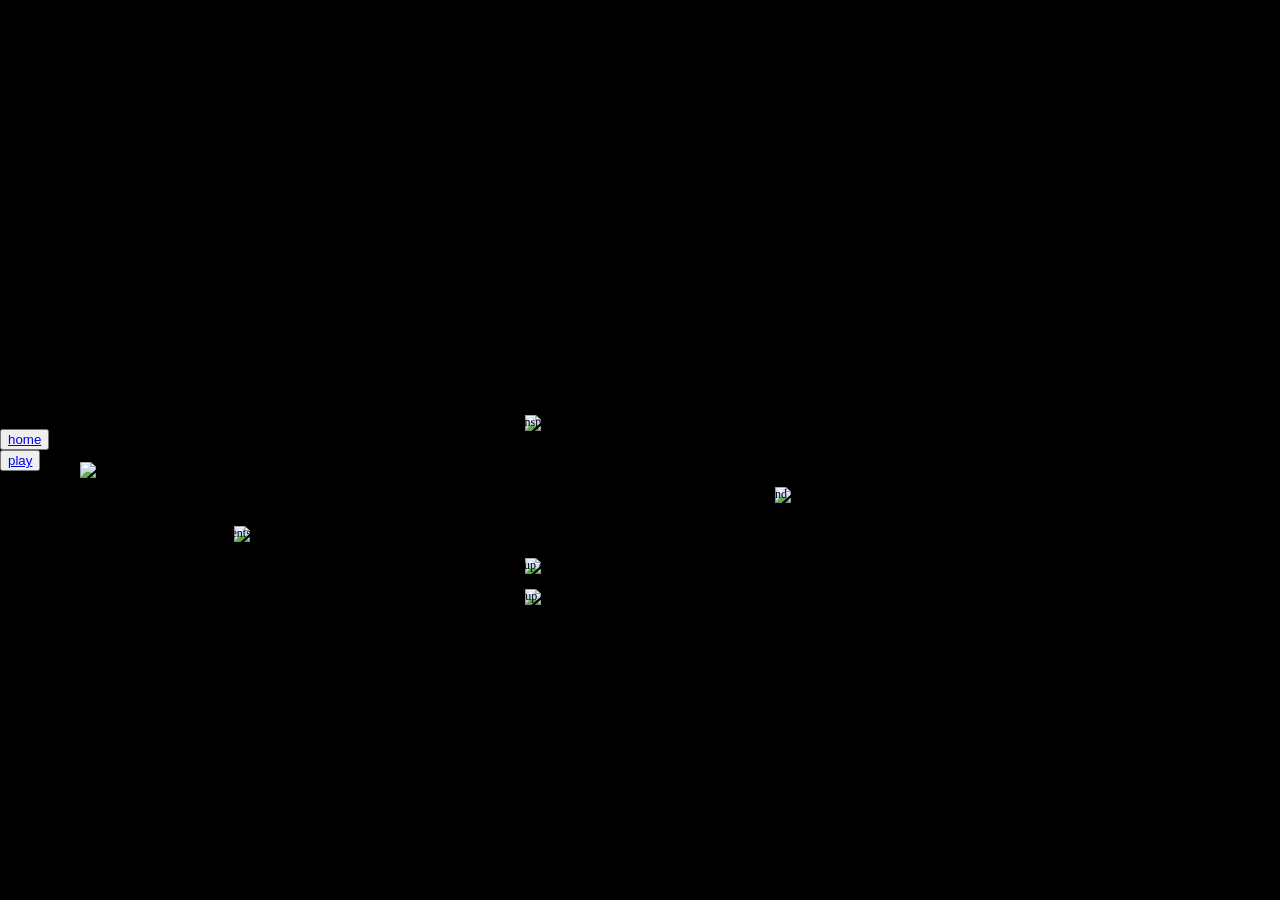
==== documentation.html @ 4ce0aea6 "Add files via upload" ====
<!DOCTYPE html>
<html lang="en">

<head>
  <meta charset="utf-8" />
  <meta name="viewport" content="width=device-width, initial-scale=1.0">

  <title>Sketch</title>

  <link rel="stylesheet" type="text/css" href="style.css">

  <script src="libraries/p5.min.js"></script>
  <script src="libraries/p5.sound.min.js"></script>

  <style>
    html,
    body {
      justify-content: flex-start;
    }

    div {
      margin-top: 10px;
      text-align: left;
    }

    h4 {
      margin-top: 10px;
      margin-left: 10px;
      justify-self: left;
      margin-bottom: 0px;
    }

    p {
      font-size: 14px;
      justify-self: left;
      margin-left: 10px;
    }

    .smallp {
      font-size: 12px;
      margin-bottom: 25px;
    }

    .title {
      margin-top: 25px;
      margin-bottom: -15px;
    }

    .highlight {
      display: inline-block;
      background: var(--lightgray);
      color: var(--darkgray);
      margin: 0;
      padding: 0;
    }

    .highlight:before,
    .highlight:after {
      content: ' 󠁪 ';
    }

    figure {
      text-align: center;
    }

    figcaption {
      font-size: 12px;
      margin-top: -20px;
    }
  </style>
</head>

<body>
  <span>
    <button type="button"><a href="index.html">home</a></button>
    <button type="button"><a href="game.html">play</a></button>
  </span>
  <img class="title" src="documentation/title.png">
  <div>
    <h4>头脑风暴: initial brainstorming</h4>
    <p>when we were coming up with game ideas, lis and i wanted <br>
      to do tetris, while marek wanted to do a rhythm
      game.</p>
    <p>we combined the two to create a <span class="highlight">tetris</span> game with <u>ddr</u> <br>
      inspired controls.</p>

    <figure>
      <img class="bleh" src="documentation/firstidea.jpg">
      <figcaption>initial measurements and game screen sketches</figcaption>
    </figure>
  </div>
  <div>
    <h4>界面: game ui</h4>
    <p>we chose a monochrome color palette, to match our <br>
      game's <u>physical interface</u> <i>(aluminum foil/black cardstock)</i>.</p>
    <figure>
      <img class="bleh" src="documentation/moodboard.png">
      <figcaption>aesthetic and inspiration images</figcaption>
    </figure>
    <p><i>kong</i> means null or nothingness, while <i>ji</i> describes<br>
      accumulation. together, it has a double meaning- where <br>
      you <u>accumulate</u> lines, then they disappear to <u>nothingness</u>.</p>
    <figure>
      <img class="bleh" src="documentation/initialgameui.png">
      <figcaption>first mockup of game ui</figcaption>
    </figure>
    <figure>
      <img class="bleh" src="documentation/gameui.png">
      <figcaption>final mockup of game ui</figcaption>
    </figure>
  </div>
    <div>
    <h4>软件: software</h4>
        <p>for loops are used to create the grid system<br>
        and </p>
    <figure>
      <img class="bleh" src="documentation/moodboard.png">
      <figcaption>aesthetic and inspiration images</figcaption>
    </figure>
  </div>
  <div>
    <h4>硬件: hardware</h4>
  </div>
  <div>
    <h4>参考: credits</h4>
    <p><span class="highlight">tennie:</span> lead programmer, lead interaction designer, <br>
      assistant fabrication/artist</p>
    <p class="smallp"><i>game programming, game ui, website hosting/ui, makeymakey<br>
        utilization</i></p>
    <p><span class="highlight">lis:</span> lead fabrication/artist, assistant interaction designer</p>
    <p class="smallp"><i>physical layout creation, game design</i></p>
    <p><span class="highlight">marek:</span> assistant programmer</p>
    <p class="smallp"><i>game programming</i></p>

    <p>aesthetic choices were heavily inspired by <i>cybersigilism</i>.<br>
      this style, which originated in berlin's underground techno <br>
      and queer club scenes during the late 2010s, is credited to <br>
      tattoo artist aingel blood.</p>
    <p>font <i>angelic war</i> on <u>dafont.com</u> is free for personal use.</p>
    <p>designed using <u>figma</u> and created using <u>p5.js</u>.</p>
    <p>vectors are from <u>adobe stock</u> and are for personal use only. </p>
  </div>


</body>

</html>
---- style.css ----
html, body {
  margin: 0;
  padding: 0;
  height: 100%;
  display: flex;
  justify-content: center;
  align-items: center;
  background: #000;
}

canvas {
  display: block;
}
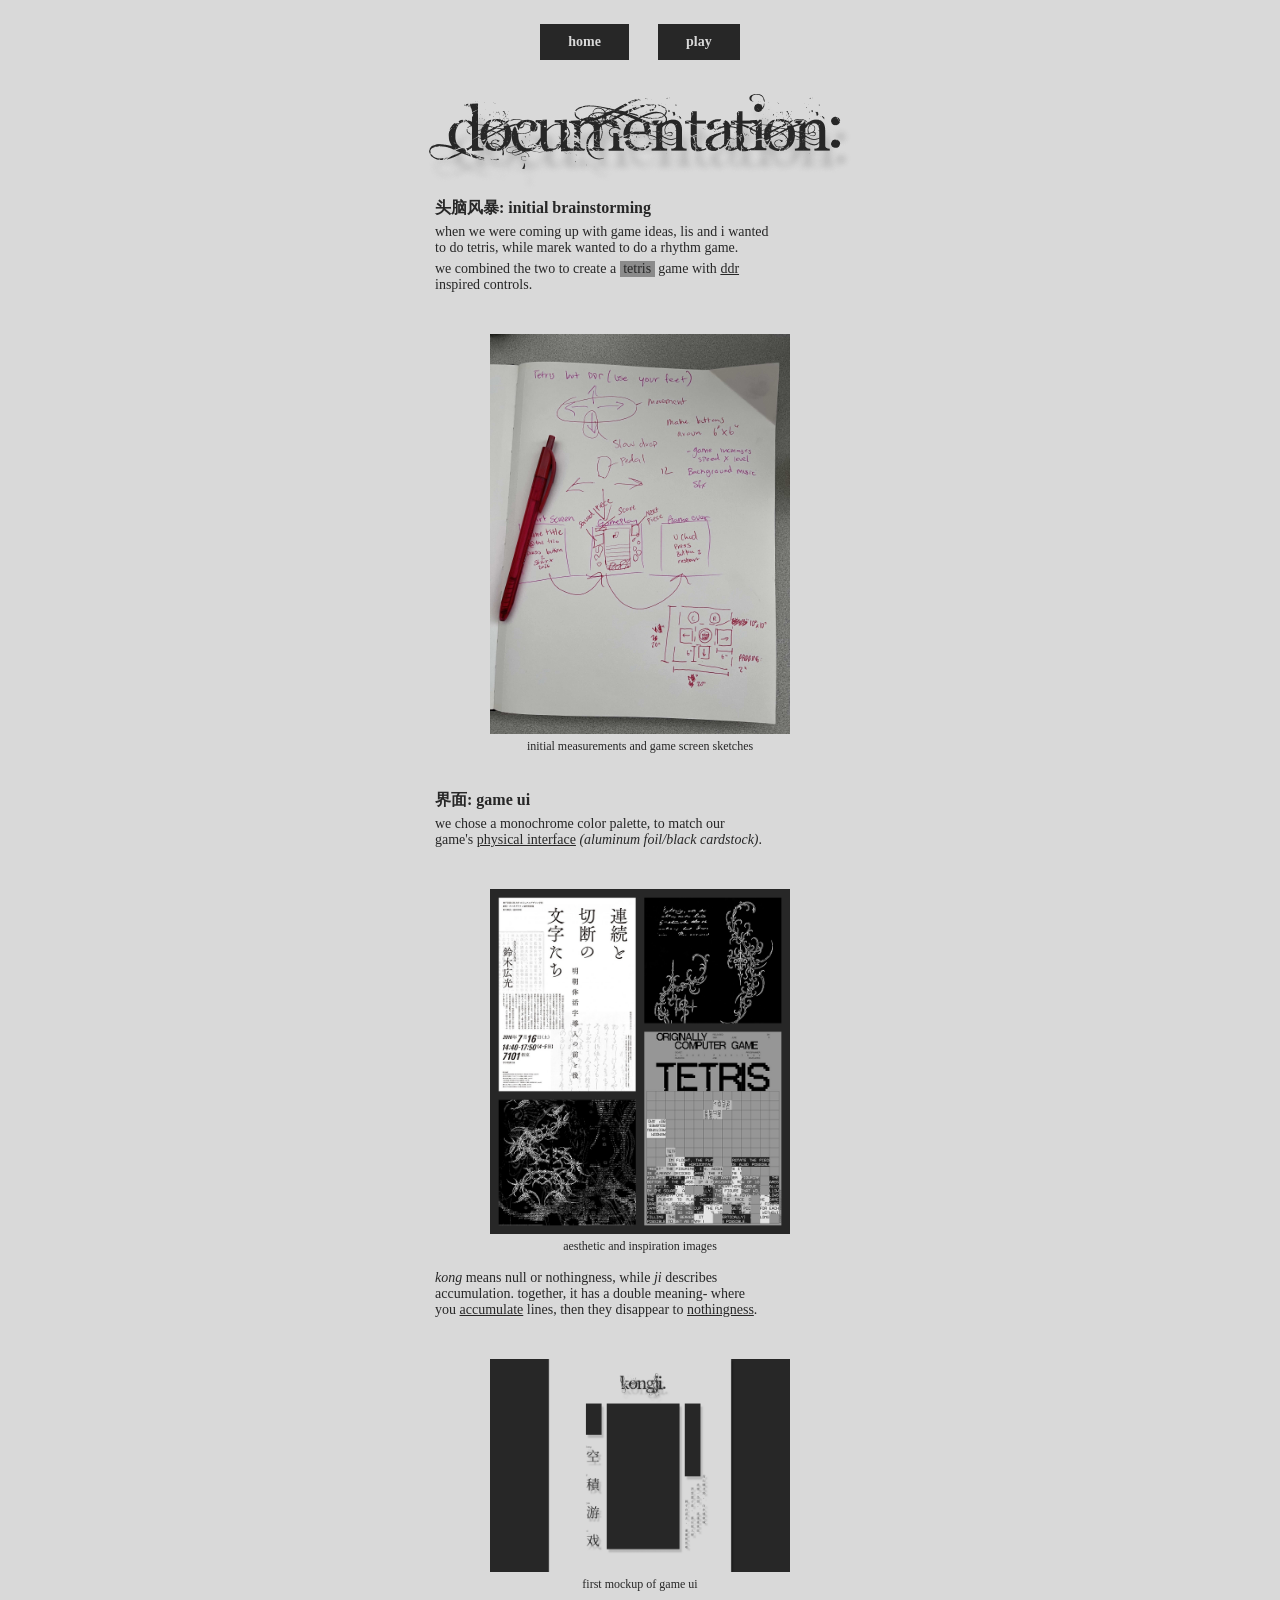
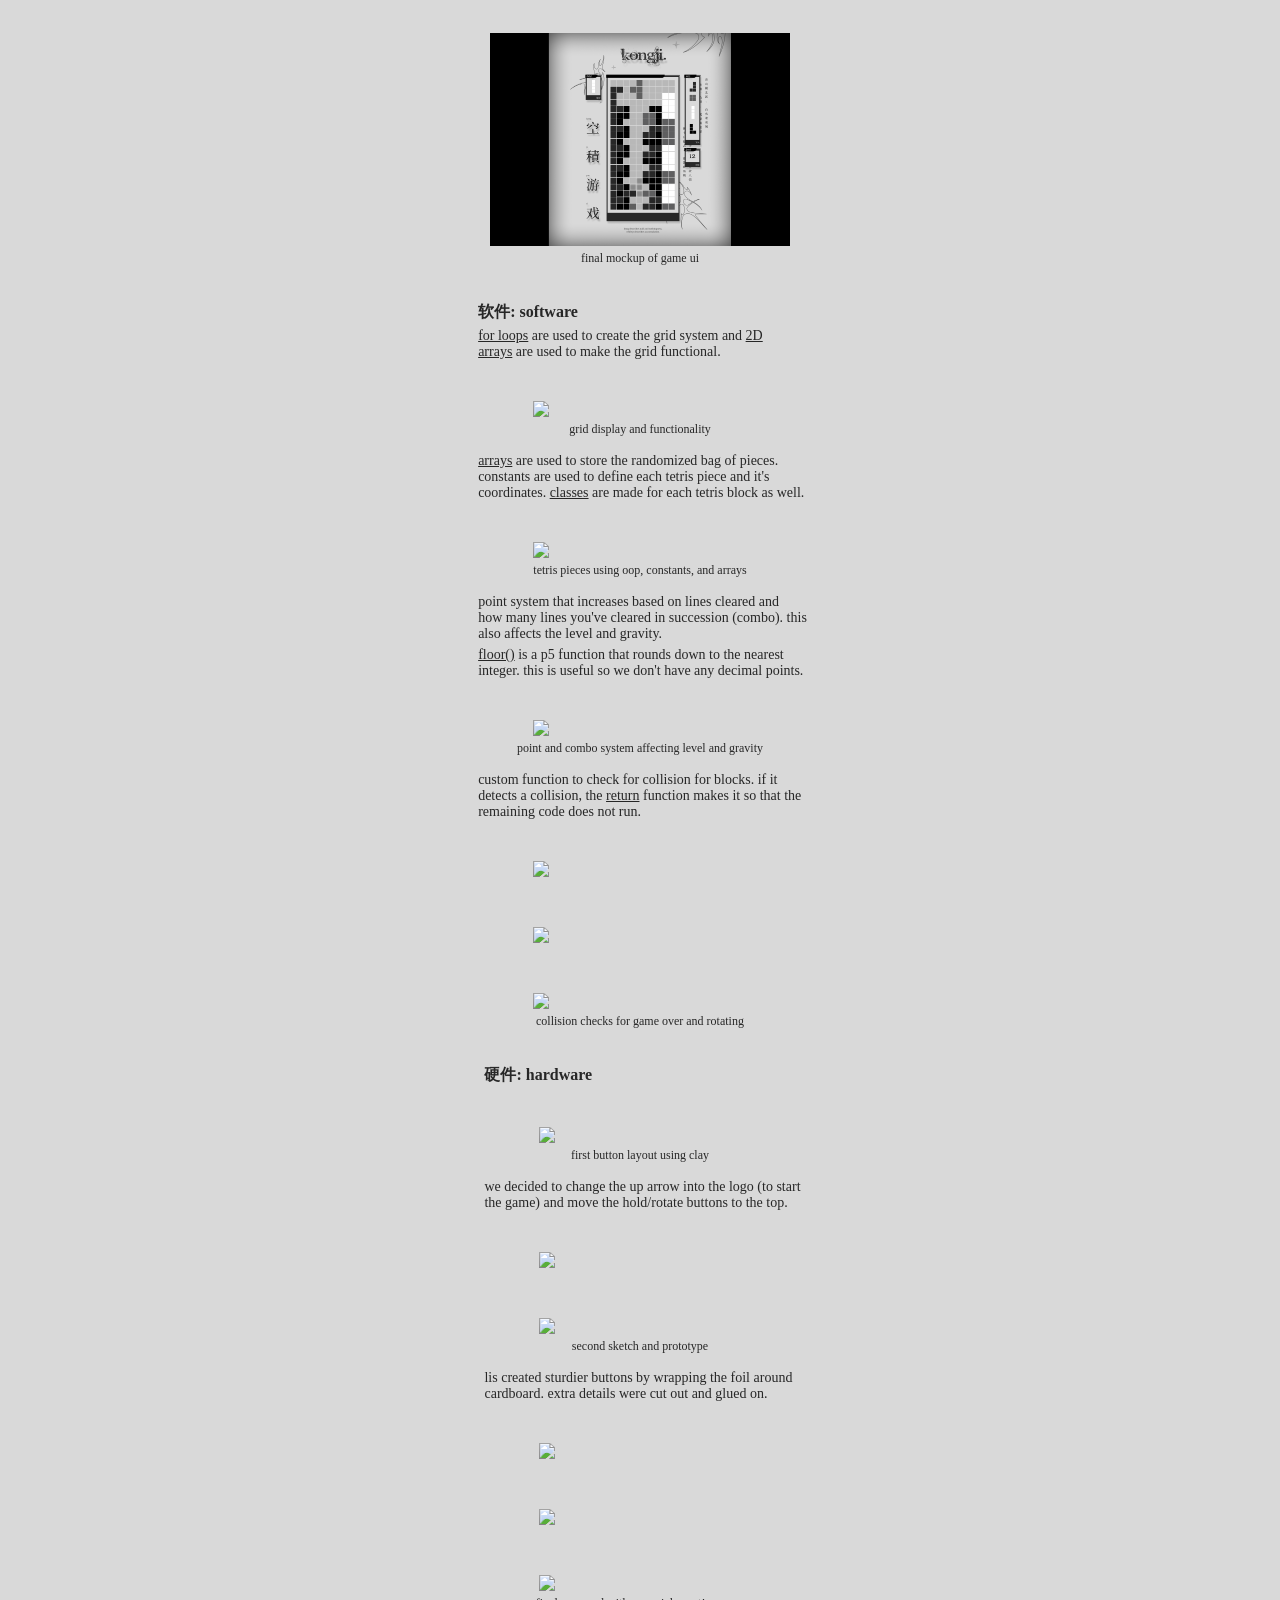
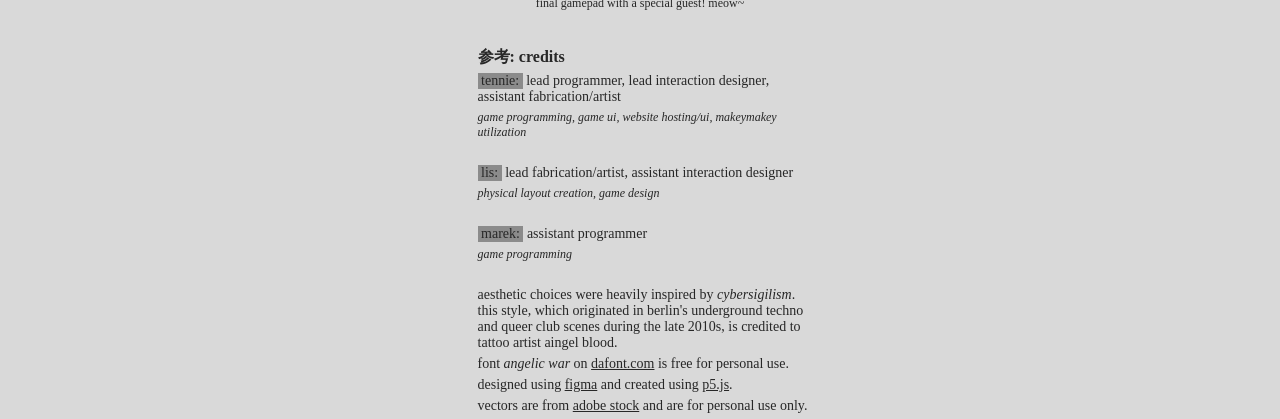
==== commit cd77290d: "Update documentation.html" ====
--- a/documentation.html
+++ b/documentation.html
@@ -5,7 +5,7 @@
   <meta charset="utf-8" />
   <meta name="viewport" content="width=device-width, initial-scale=1.0">
 
-  <title>Sketch</title>
+  <title>空積 : kongji</title>
 
   <link rel="stylesheet" type="text/css" href="style.css">
 
@@ -109,17 +109,61 @@
       <figcaption>final mockup of game ui</figcaption>
     </figure>
   </div>
-    <div>
+  <div>
     <h4>软件: software</h4>
-        <p>for loops are used to create the grid system<br>
-        and </p>
+    <p><u>for loops</u> are used to create the grid system and <u>2D<br>
+        arrays</u> are used to make the grid functional.</p>
     <figure>
-      <img class="bleh" src="documentation/moodboard.png">
-      <figcaption>aesthetic and inspiration images</figcaption>
+      <img class="bleh" src="documentation/software1.png">
+      <figcaption>grid display and functionality</figcaption>
+    </figure>
+    <p><u>arrays</u> are used to store the randomized bag of pieces.<br>
+      constants are used to define each tetris piece and it's<br>
+      coordinates. <u>classes</u> are made for each tetris block as well.</p>
+    <figure>
+      <img class="bleh" src="documentation/software2.png">
+      <figcaption>tetris pieces using oop, constants, and arrays</figcaption>
+    </figure>
+    <p>point system that increases based on lines cleared and<br>
+      how many lines you've cleared in succession (combo). this<br>
+      also affects the level and gravity.</p>
+    <p><u>floor()</u> is a p5 function that rounds down to the nearest<br>
+      integer. this is useful so we don't have any decimal points.</p>
+    <figure>
+      <img class="bleh" src="documentation/software3.png">
+      <figcaption>point and combo system affecting level and gravity</figcaption>
+    </figure>
+    <p>custom function to check for collision for blocks. if it <br>
+      detects a collision, the <u>return</u> function makes it so that the<br>
+      remaining code does not run.</p>
+    <figure>
+      <img class="bleh" src="documentation/software6.png">
+      <img class="bleh" src="documentation/software4.png">
+      <img class="bleh" src="documentation/software5.png">
+      <figcaption>collision checks for game over and rotating</figcaption>
     </figure>
   </div>
   <div>
     <h4>硬件: hardware</h4>
+    <figure>
+      <img class="bleh" src="documentation/hardware1.jpg">
+      <figcaption>first button layout using clay</figcaption>
+    </figure>
+    <p>we decided to change the up arrow into the logo (to start <br>
+      the game) and move the hold/rotate buttons to the top.</p>
+    <figure>
+      <img class="bleh" src="documentation/hardware2.jpg">
+      <img class="bleh" src="documentation/hardware3.jpg">
+      <figcaption>second sketch and prototype</figcaption>
+    </figure>
+    <p>lis created sturdier buttons by wrapping the foil around<br>
+       cardboard. extra details were cut out and glued on.</p>
+    <figure>
+      <img class="bleh" src="documentation/hardware4.jpg">
+      <img class="bleh" src="documentation/hardware5.jpg">
+      <img class="bleh" src="documentation/hardware6.jpg">
+      <figcaption>final gamepad with a special guest! meow~</figcaption>
+    </figure>
   </div>
   <div>
     <h4>参考: credits</h4>
@@ -140,8 +184,6 @@
     <p>designed using <u>figma</u> and created using <u>p5.js</u>.</p>
     <p>vectors are from <u>adobe stock</u> and are for personal use only. </p>
   </div>
-
-
 </body>
 
-</html>+</html>
--- a/style.css
+++ b/style.css
@@ -1,13 +1,95 @@
-html, body {
+@font-face {
+  font-family: 'Noto Serif SC';
+  src: url('assets/textfont.ttf') format('ttf'),
+}
+
+:root {
+  --purewhite: #fff;
+  --white: #D9D9D9;
+  --lightgray: #8B8B8B;
+  --mediumgray: #606060;
+  --darkgray: #272727;
+  --black: #000;
+}
+
+::selection {
+  color: var(--darkgray);
+  background: var(--lightgray);
+}
+
+html,
+body {
   margin: 0;
   padding: 0;
   height: 100%;
   display: flex;
+  flex-direction: column;
   justify-content: center;
   align-items: center;
-  background: #000;
+  font-family: 'Noto Serif SC';
+  background: var(--white);
+  color: var(--darkgray);
+}
+
+div {
+  align-items: center;
+  text-align: center;
+}
+
+span {
+  display: flex;
+  flex-direction: row;
+  gap: 25px;
+  padding-top: 15px;
+  margin: 5px;
+}
+
+p {
+  padding: 0;
+  margin: 5px;
+}
+
+button {
+  font-family: 'Noto Serif SC';
+  font-weight: 600;
+  border: none;
+  color: var(--purewhite);
+  background-color: var(--darkgray);
+  border-radius: 0px;
+  padding: 10px 28px;
+  text-align: center;
+  text-decoration: none;
+  display: inline-block;
+  font-size: 14px;
+  margin: 4px 2px;
+  transition-duration: 0.4s;
+  cursor: pointer;
+}
+
+a {
+  text-decoration: none;
+  color: var(--white);
+}
+
+button:hover {
+  background-color: var(--black);
 }
 
 canvas {
   display: block;
 }
+
+h4 {
+  font-weight: 600;
+}
+
+
+img {
+  display: flex;
+  justify-self: center;
+}
+
+.bleh {
+  max-width: 300px;
+  padding: 25px;
+}
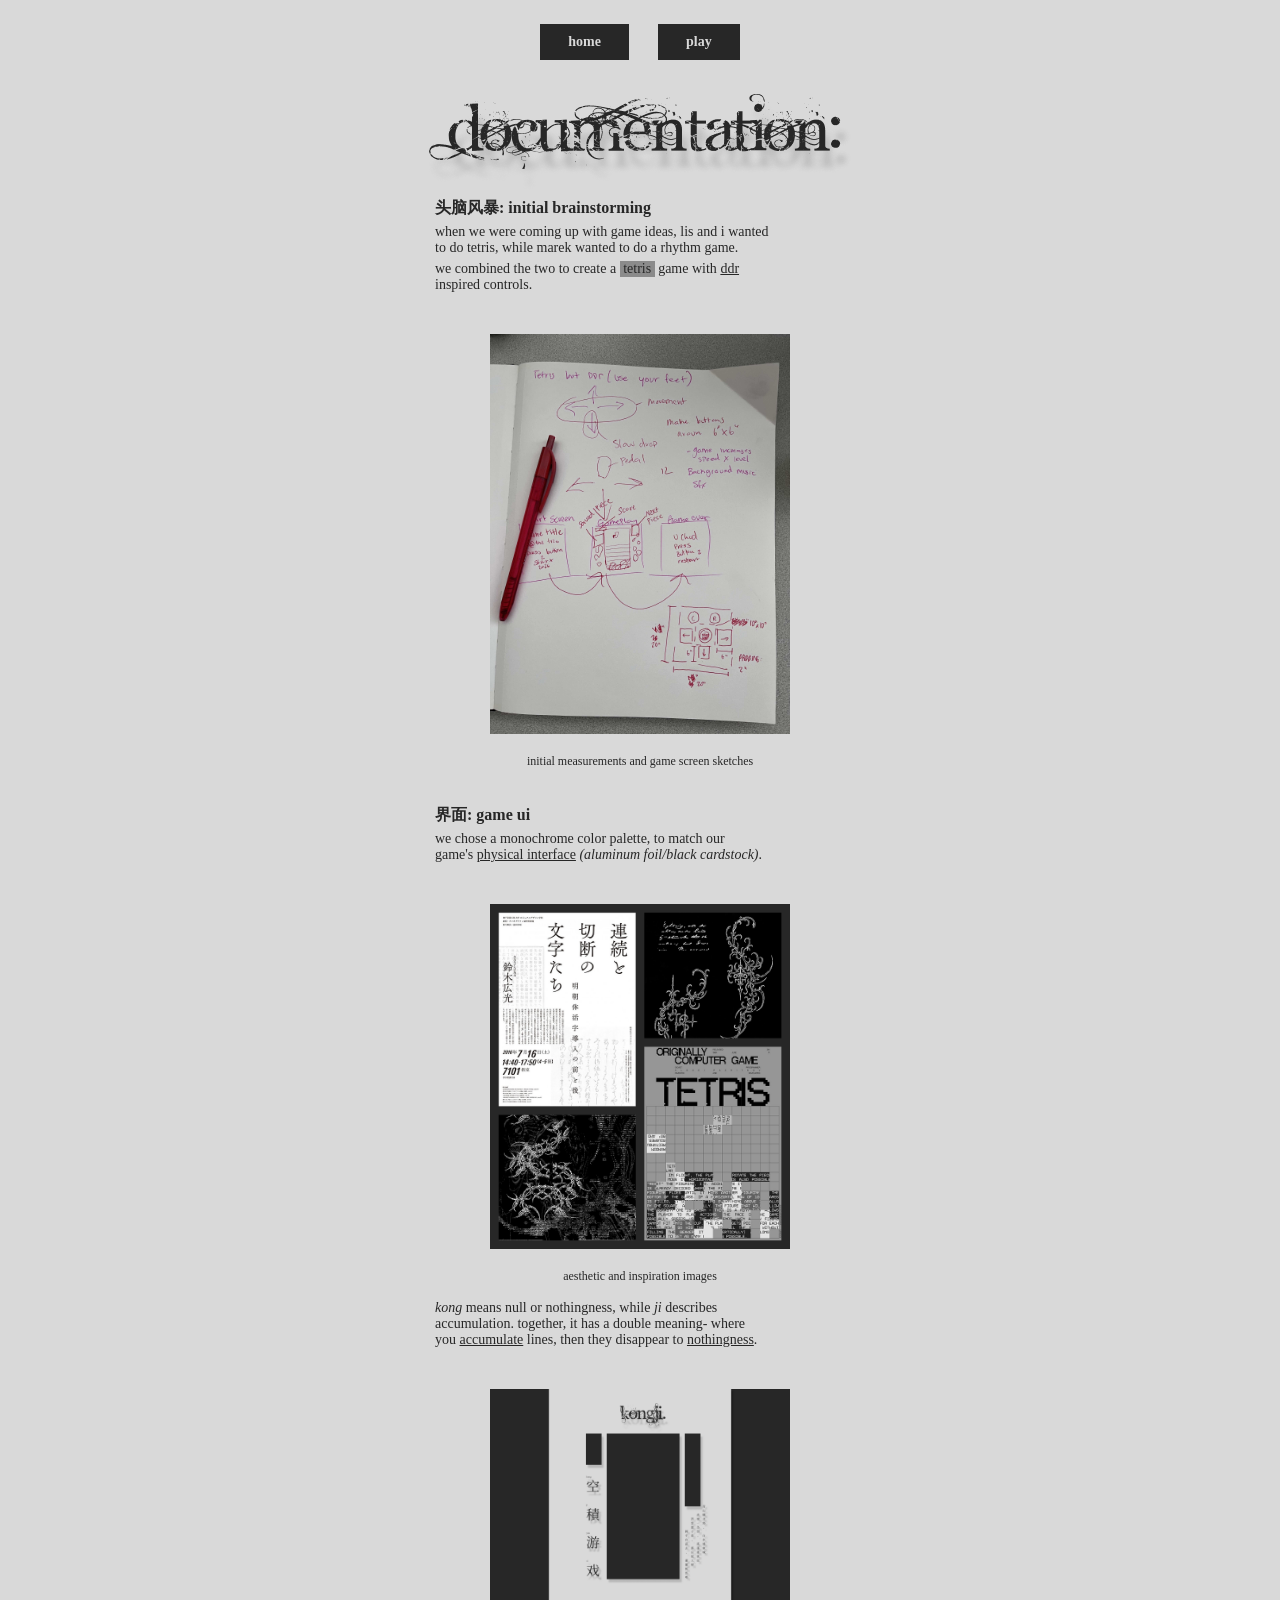
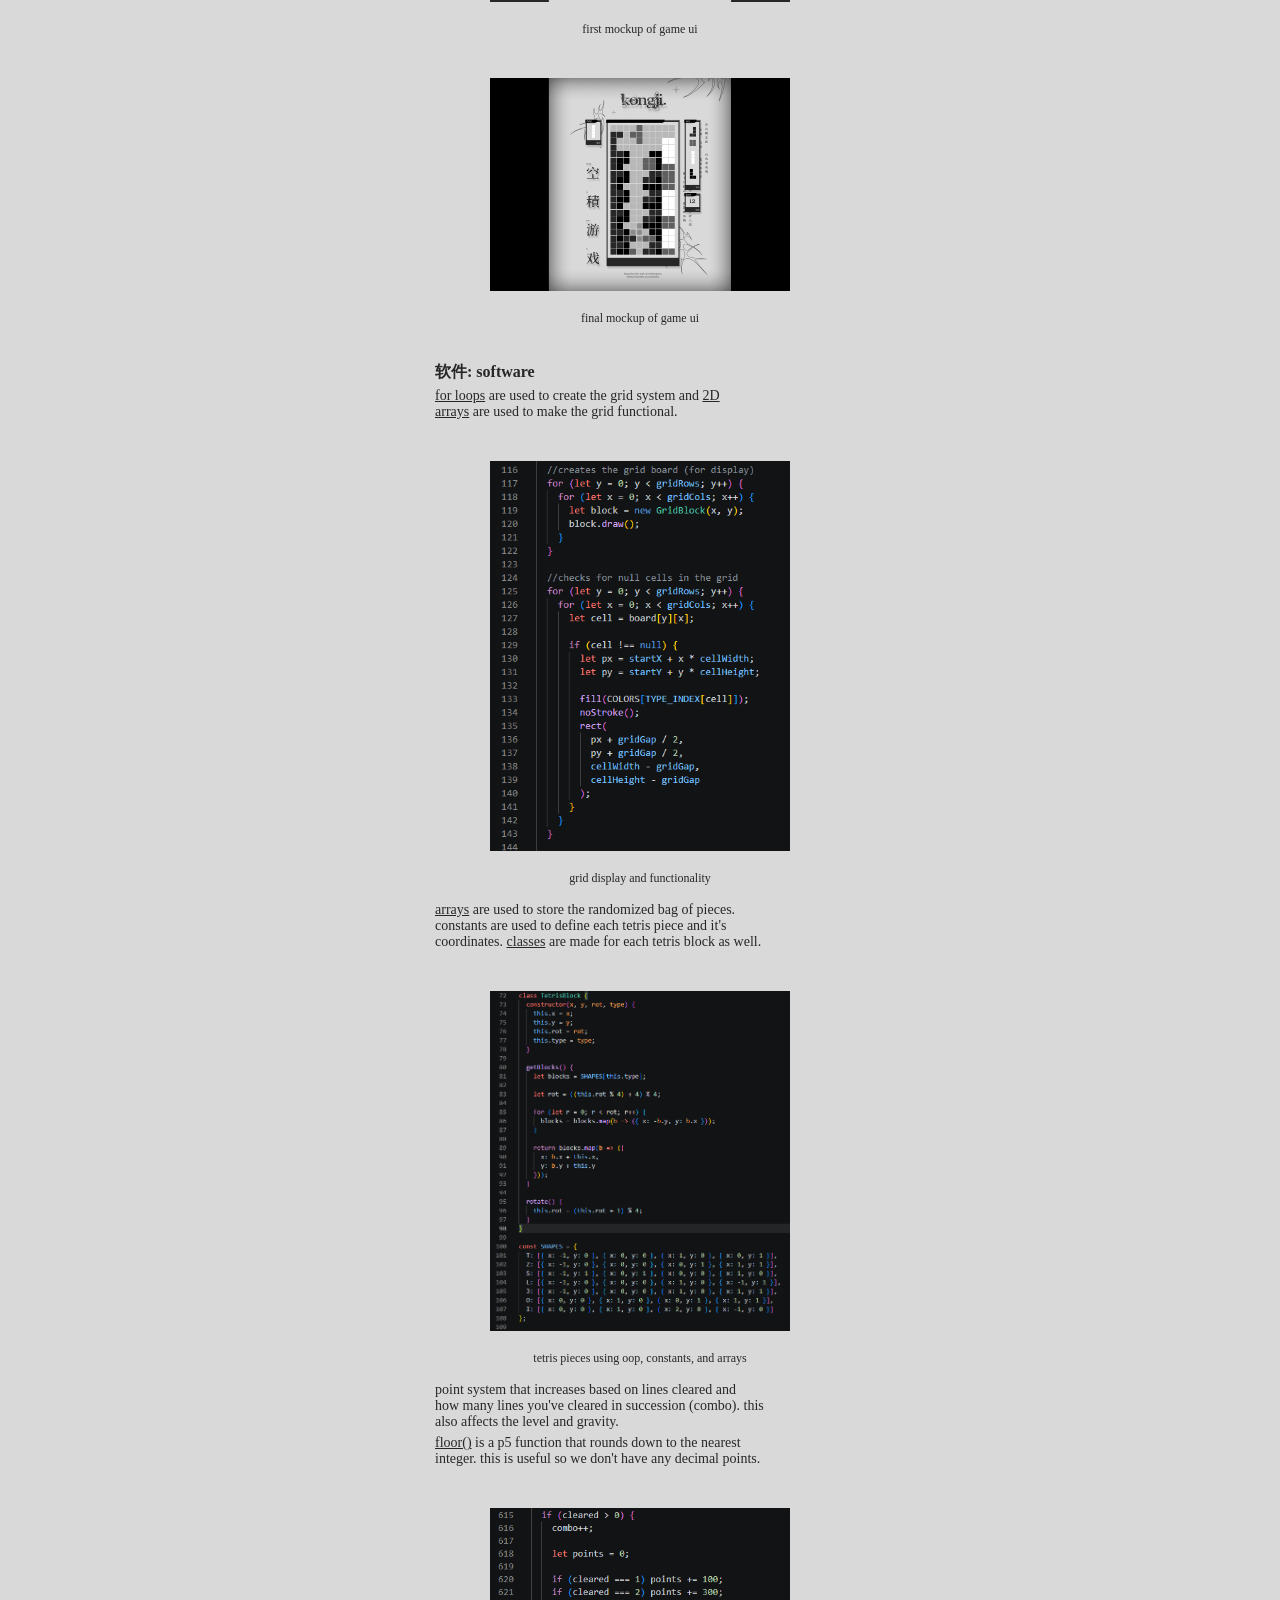
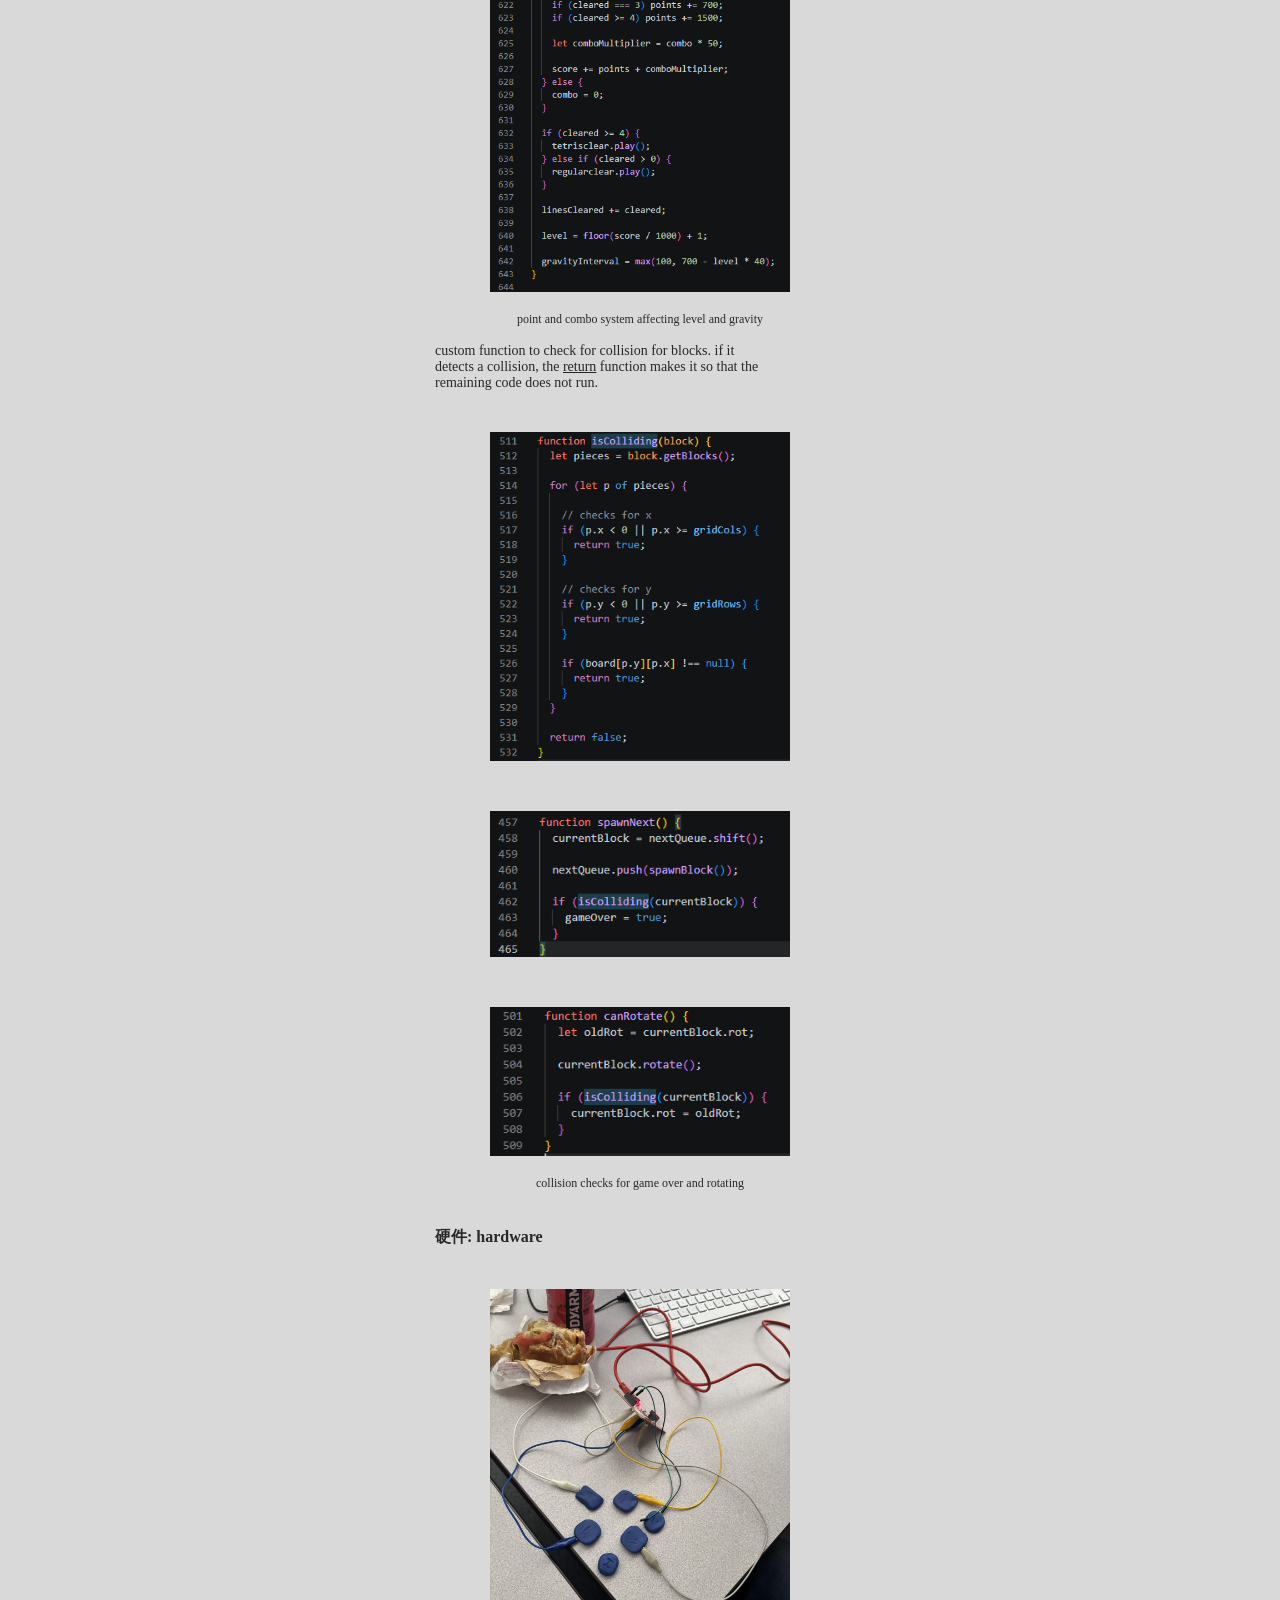
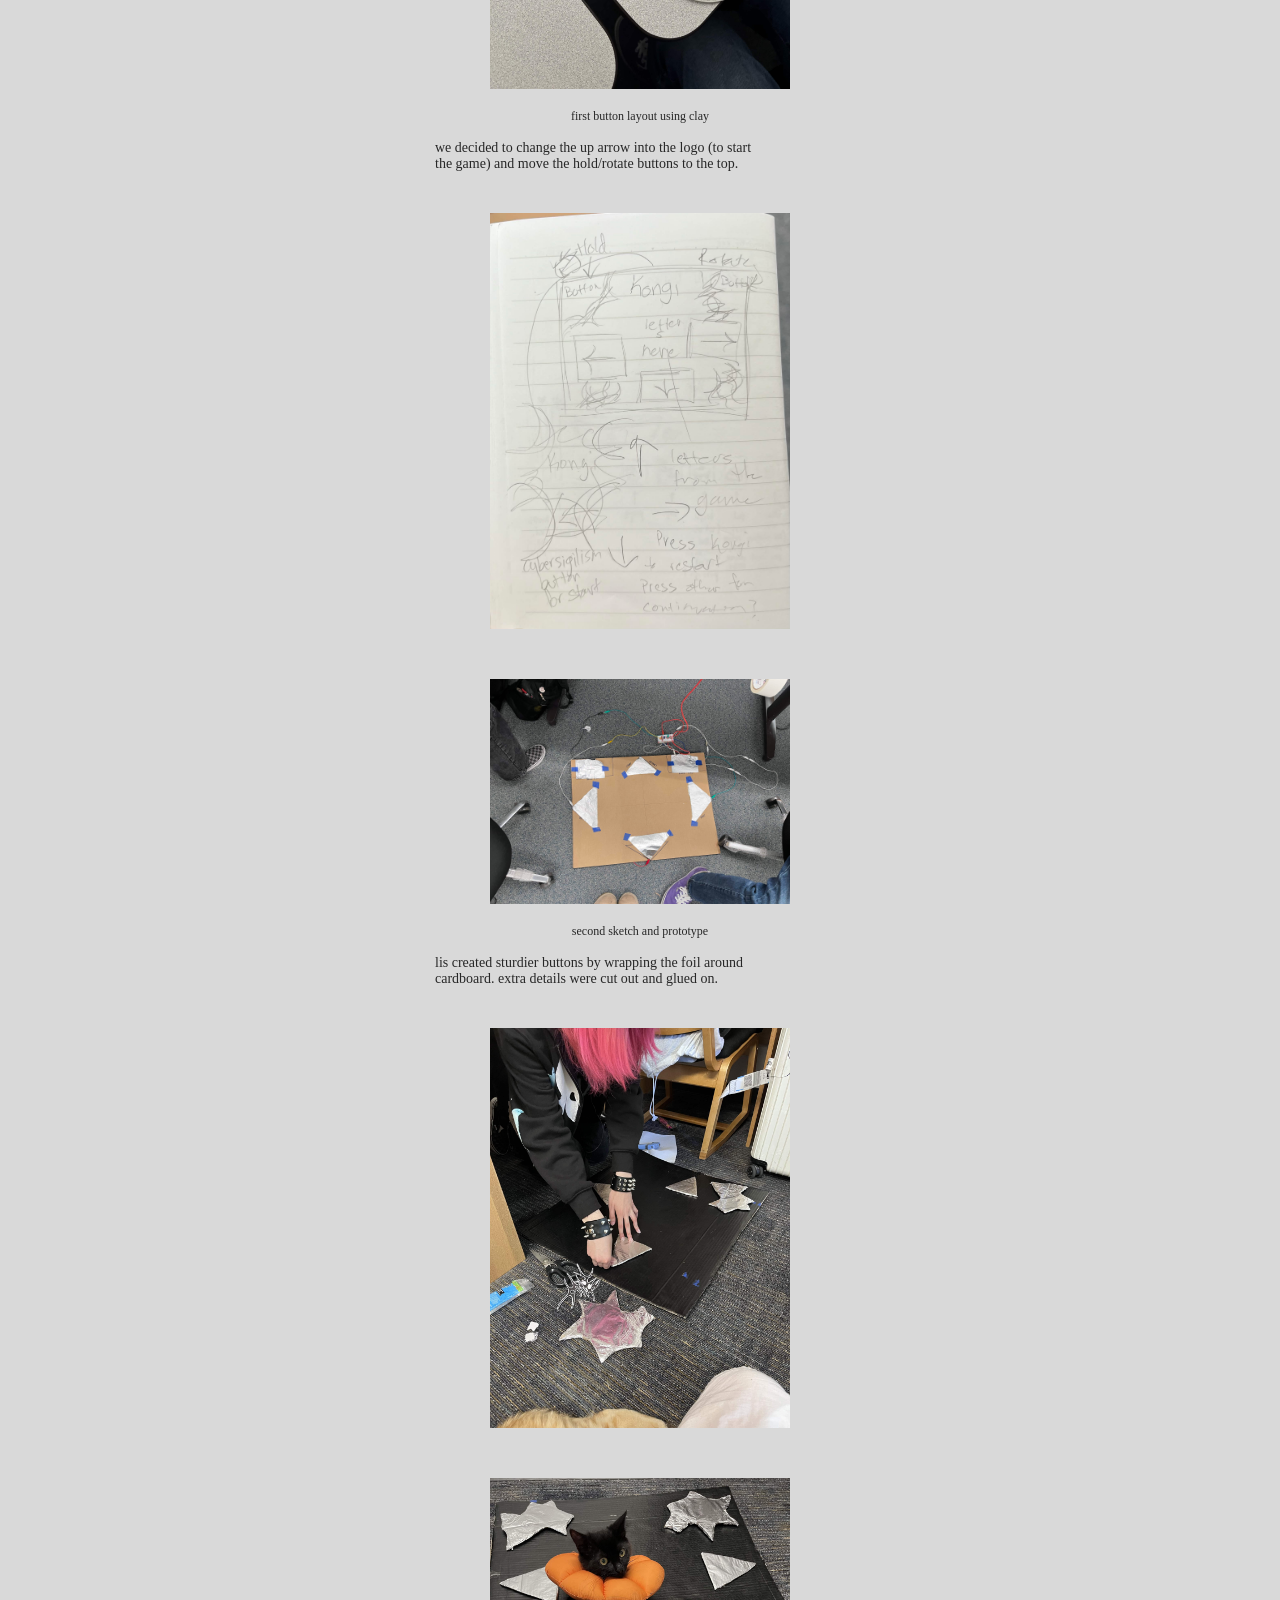
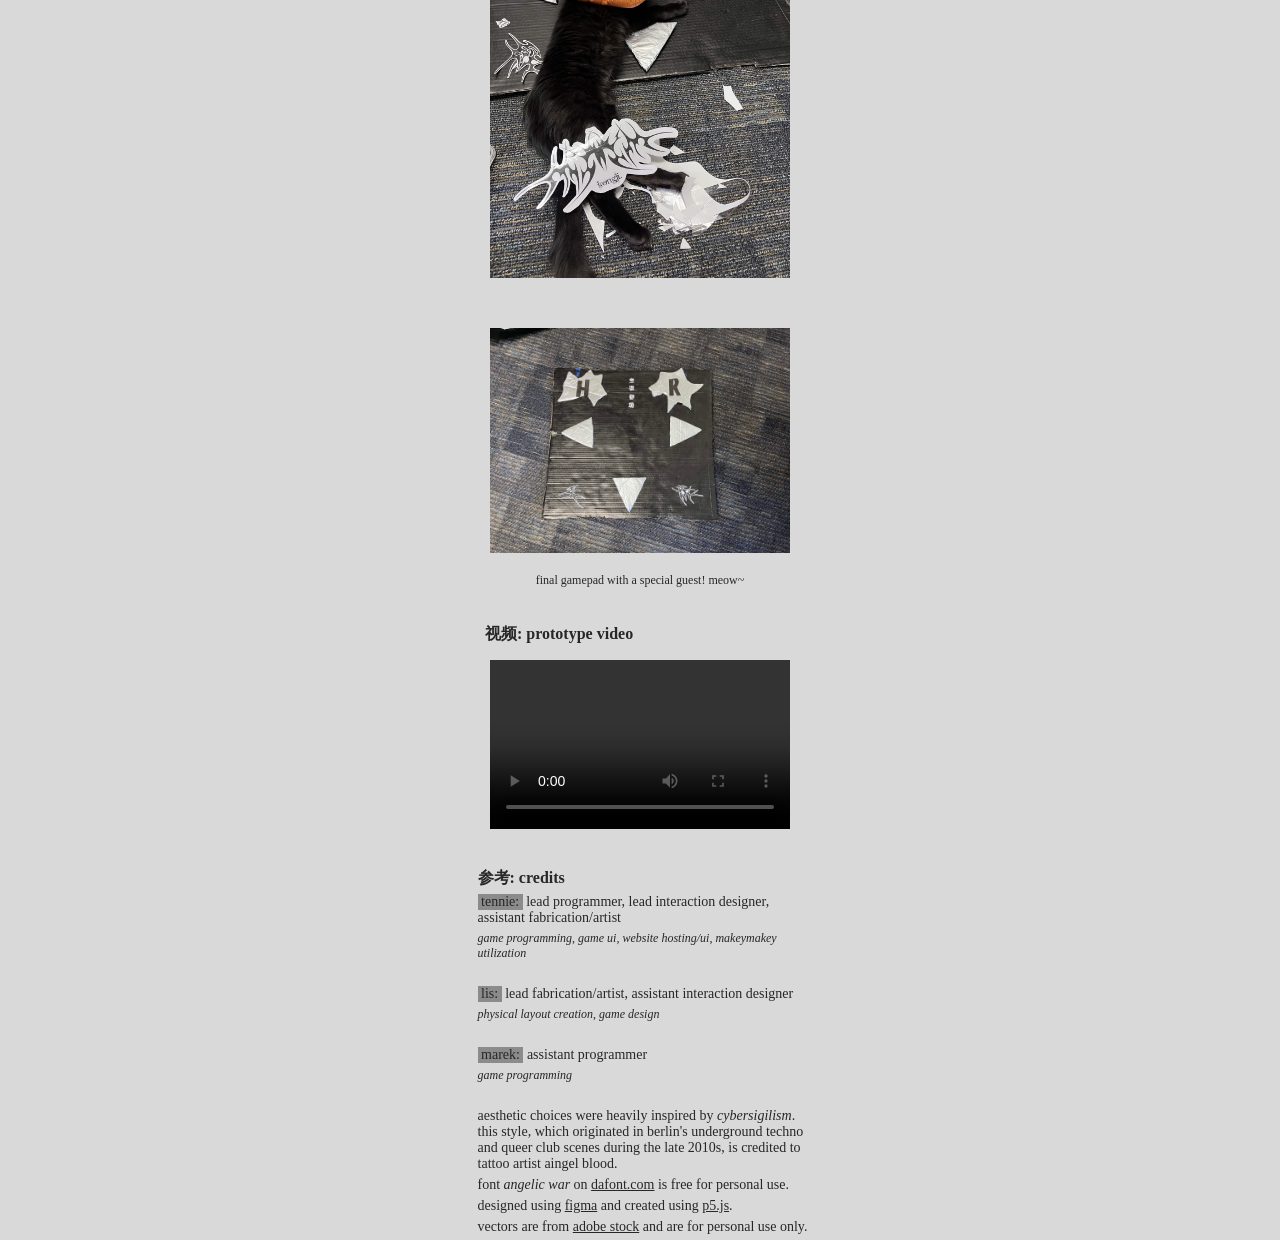
==== commit 1750d7cc: "Update documentation.html" ====
--- a/documentation.html
+++ b/documentation.html
@@ -65,7 +65,11 @@
 
     figcaption {
       font-size: 12px;
-      margin-top: -20px;
+      margin-top: -5px;
+    }
+
+    video {
+        padding: 15px;
     }
   </style>
 </head>
@@ -165,6 +169,11 @@
       <figcaption>final gamepad with a special guest! meow~</figcaption>
     </figure>
   </div>
+    <div>
+    <h4>视频: prototype video</h4>
+    <video width="300" height="169" controls>
+    <source src="documentation/prototypefinal.mp4" type="video/mp4">
+  </div>
   <div>
     <h4>参考: credits</h4>
     <p><span class="highlight">tennie:</span> lead programmer, lead interaction designer, <br>
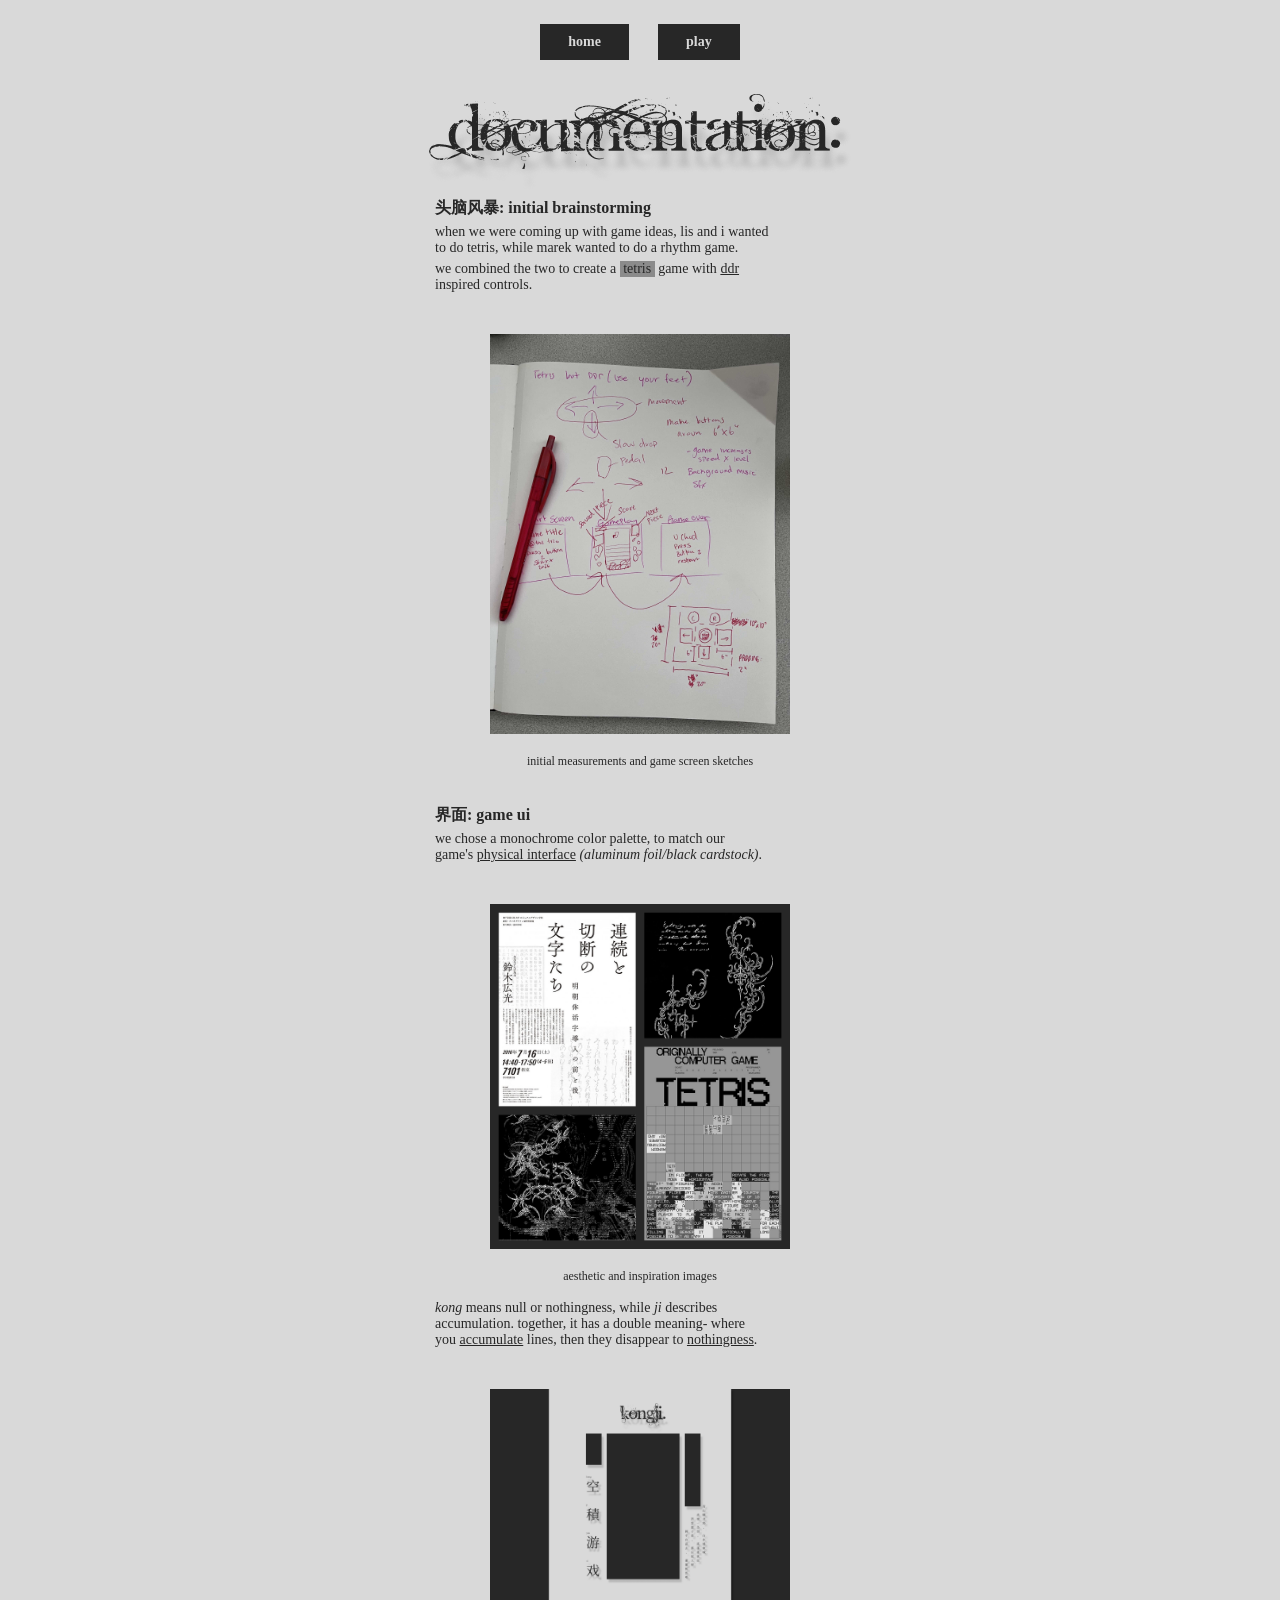
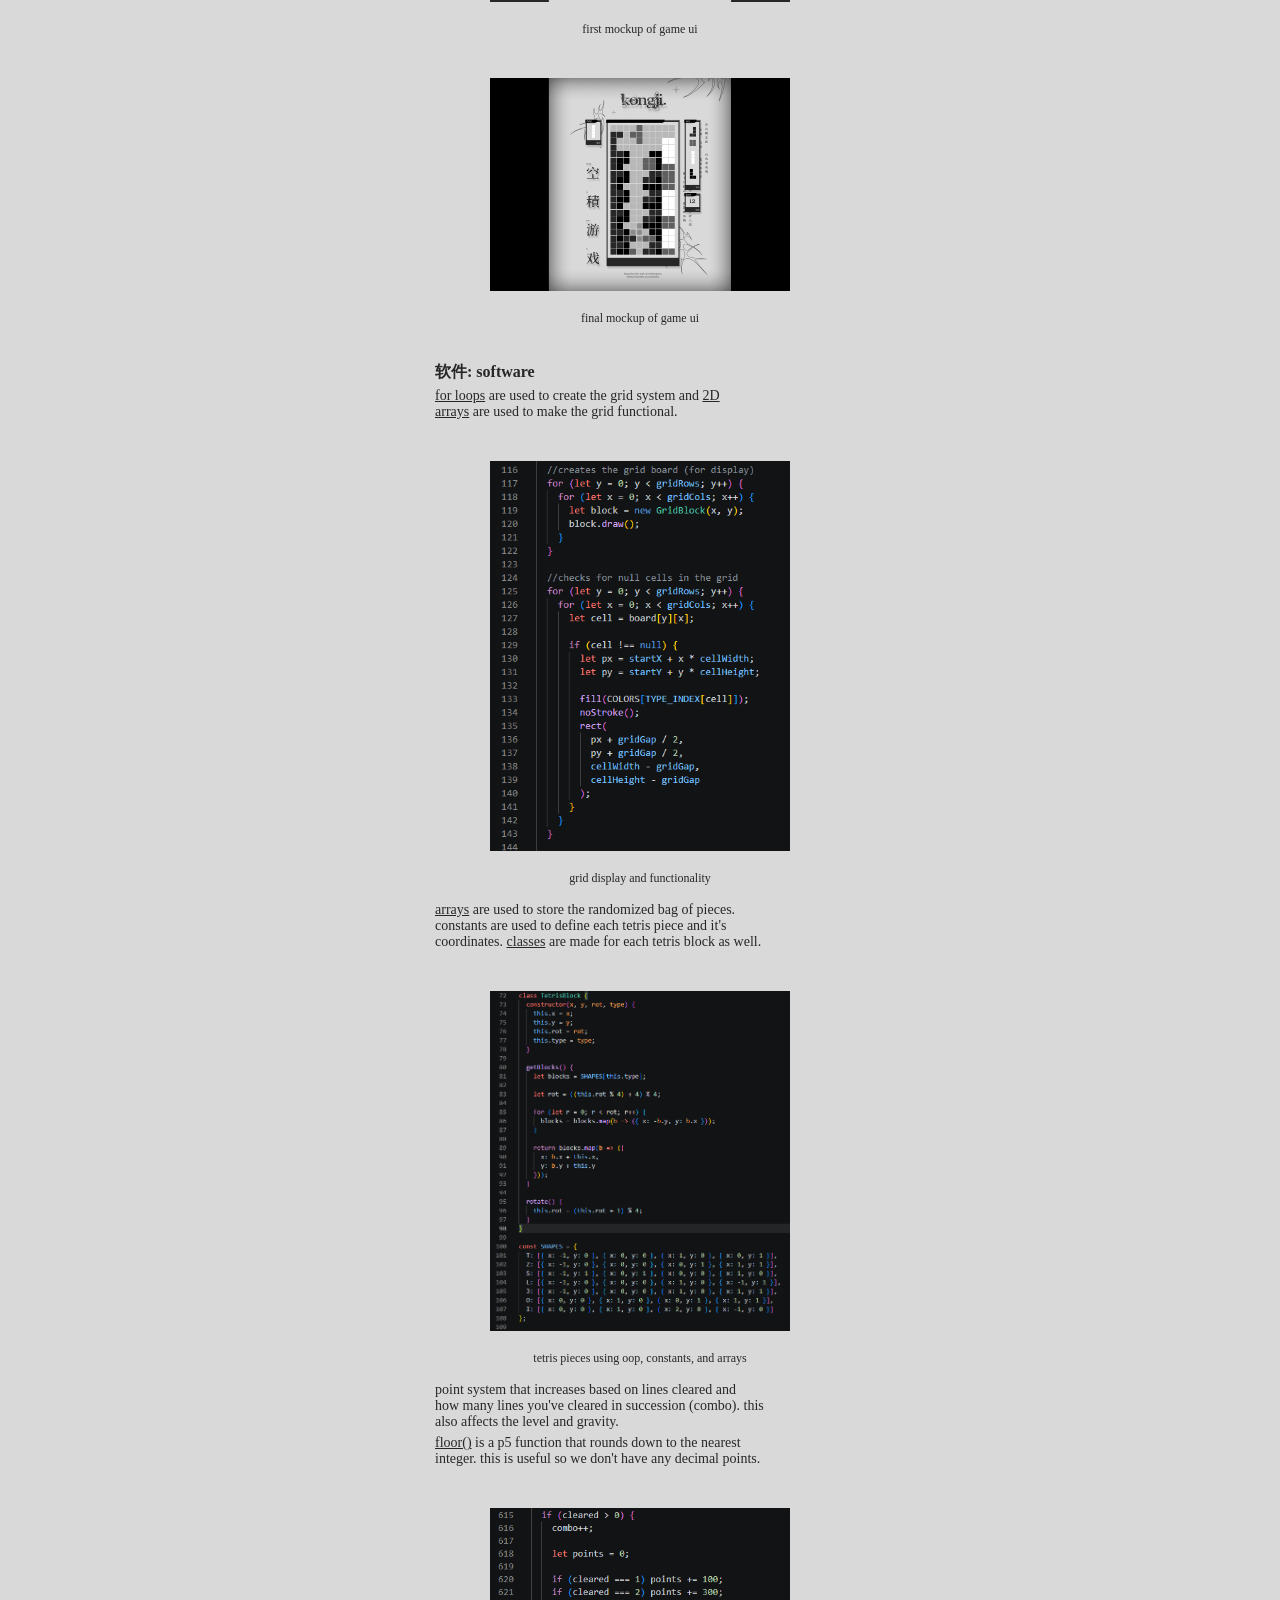
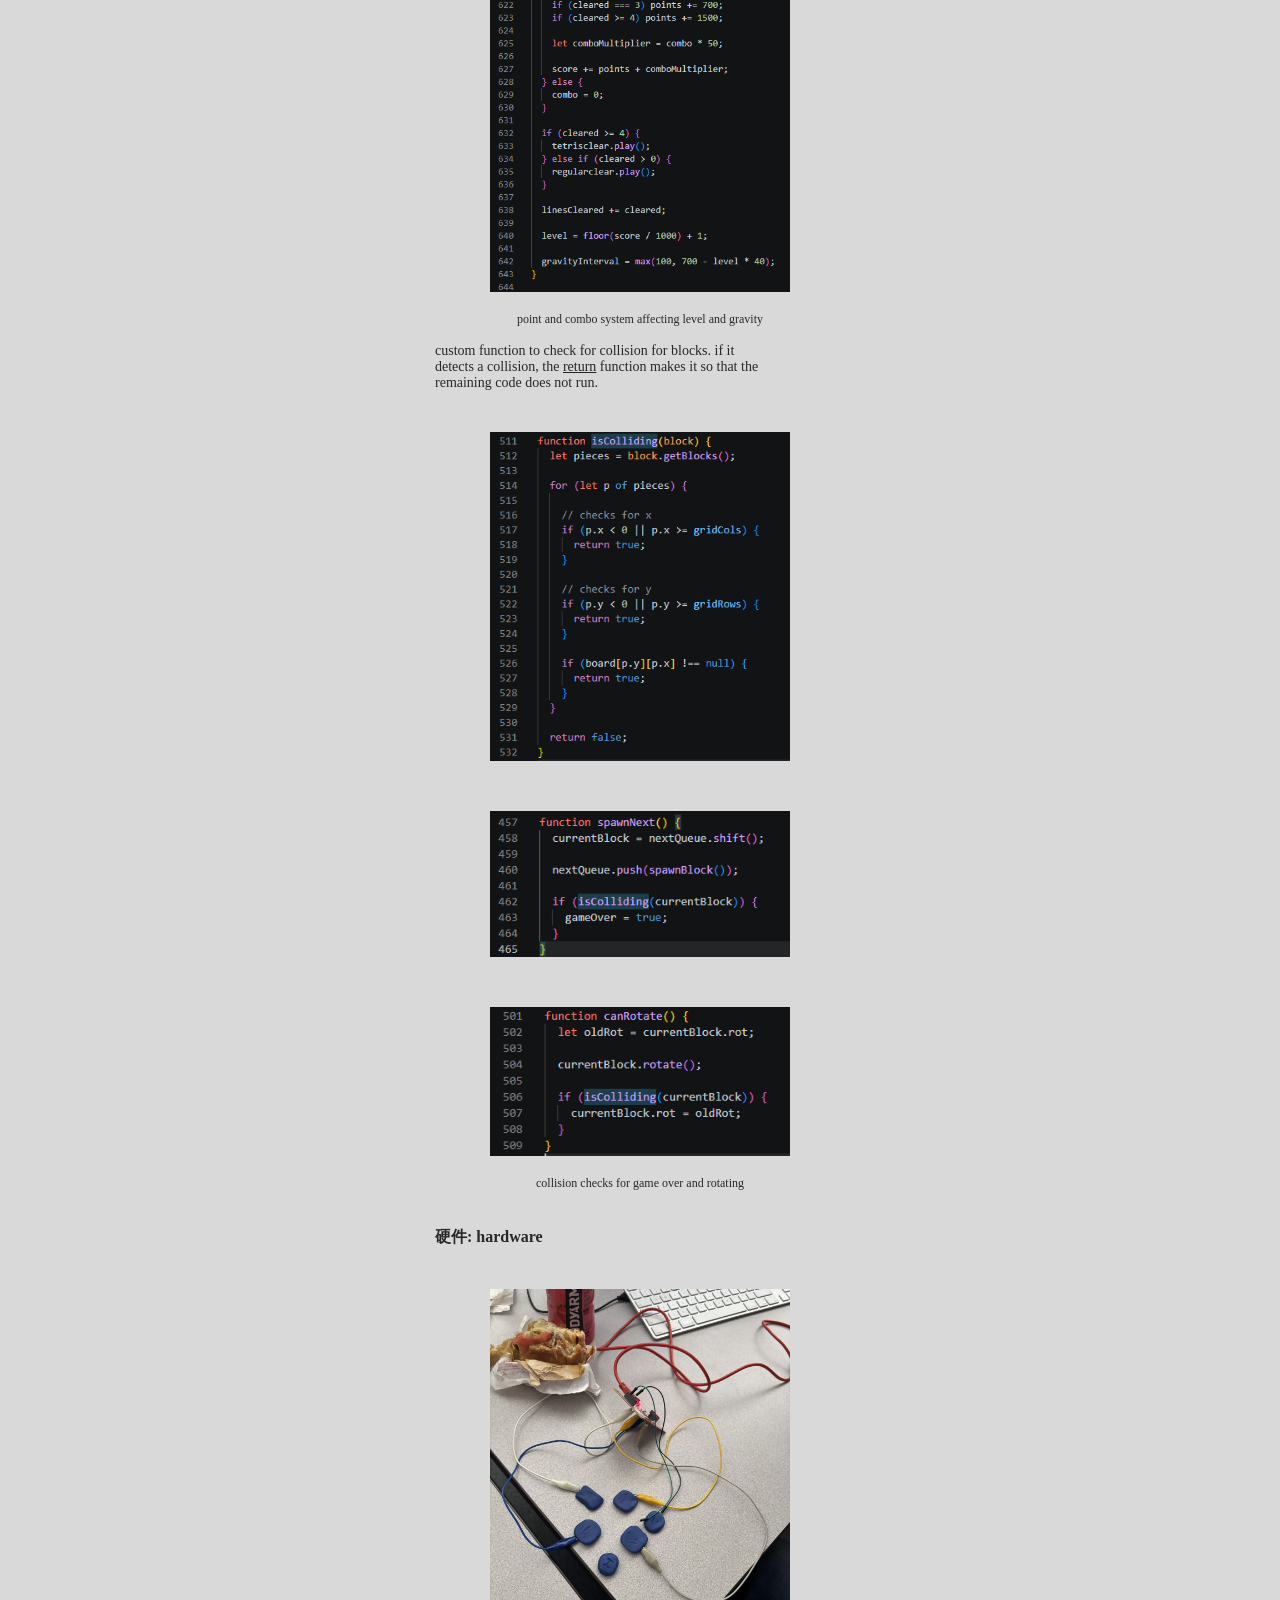
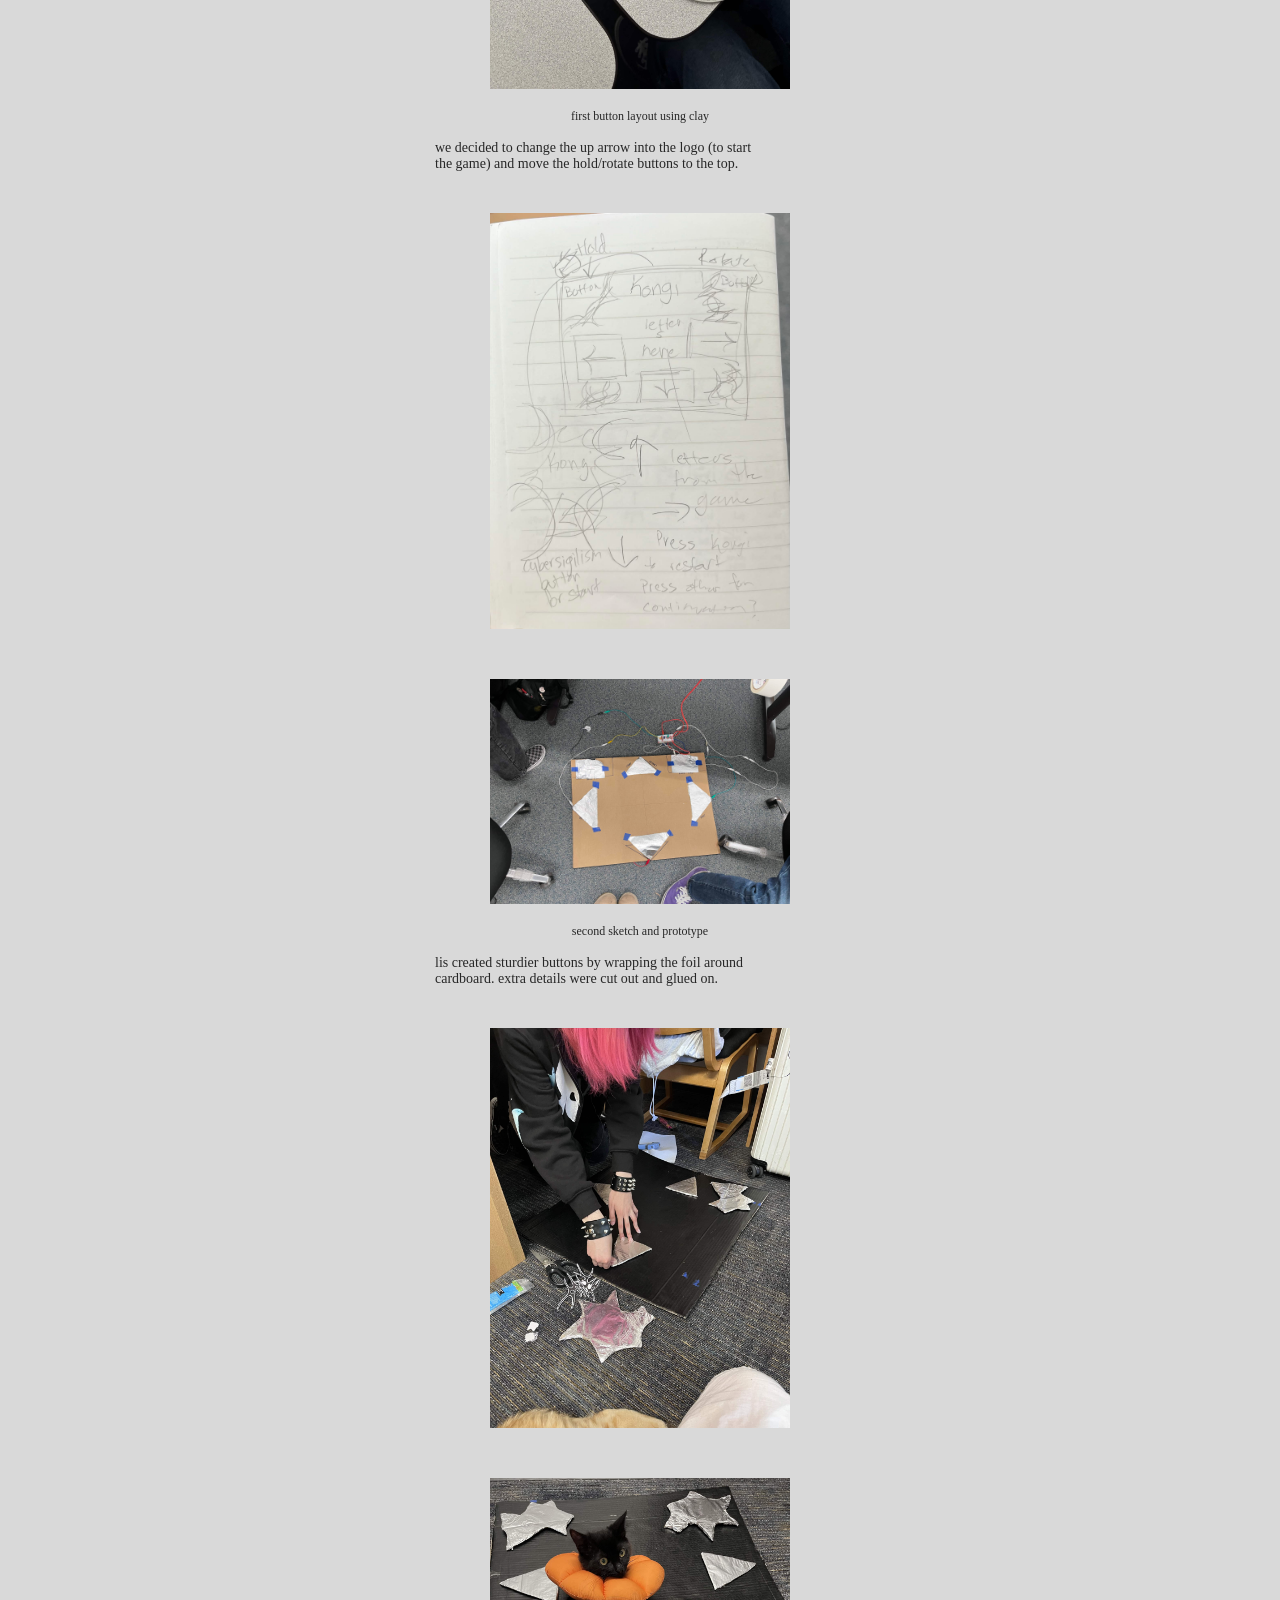
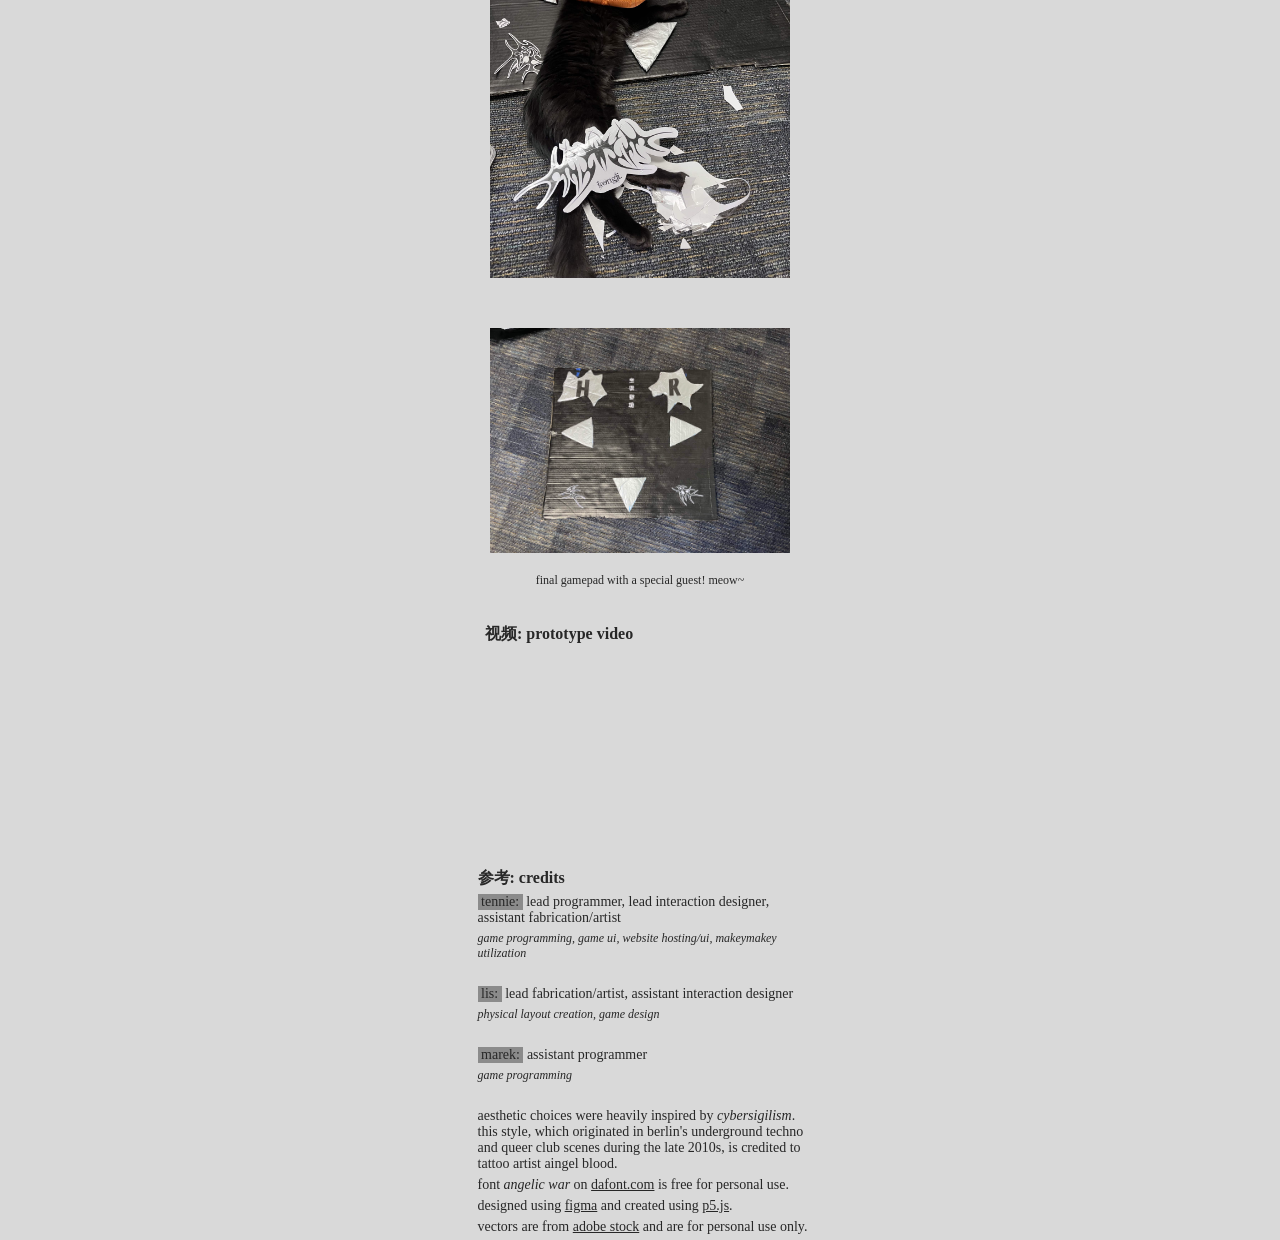
==== commit 8e11c4bd: "Update documentation.html" ====
--- a/documentation.html
+++ b/documentation.html
@@ -68,8 +68,8 @@
       margin-top: -5px;
     }
 
-    video {
-        padding: 15px;
+    iframe {
+      padding: 15px;
     }
   </style>
 </head>
@@ -161,7 +161,7 @@
       <figcaption>second sketch and prototype</figcaption>
     </figure>
     <p>lis created sturdier buttons by wrapping the foil around<br>
-       cardboard. extra details were cut out and glued on.</p>
+      cardboard. extra details were cut out and glued on.</p>
     <figure>
       <img class="bleh" src="documentation/hardware4.jpg">
       <img class="bleh" src="documentation/hardware5.jpg">
@@ -169,10 +169,12 @@
       <figcaption>final gamepad with a special guest! meow~</figcaption>
     </figure>
   </div>
-    <div>
+  <div>
     <h4>视频: prototype video</h4>
-    <video width="300" height="169" controls>
-    <source src="documentation/prototypefinal.mp4" type="video/mp4">
+      <iframe width="300" height="169" src="https://www.youtube.com/embed/InMp40mwIq8?si=PcSe-xhHObPFb-Bw"
+        title="YouTube video player" frameborder="0"
+        allow="accelerometer; autoplay; clipboard-write; encrypted-media; gyroscope; picture-in-picture; web-share"
+        referrerpolicy="strict-origin-when-cross-origin" allowfullscreen></iframe>
   </div>
   <div>
     <h4>参考: credits</h4>
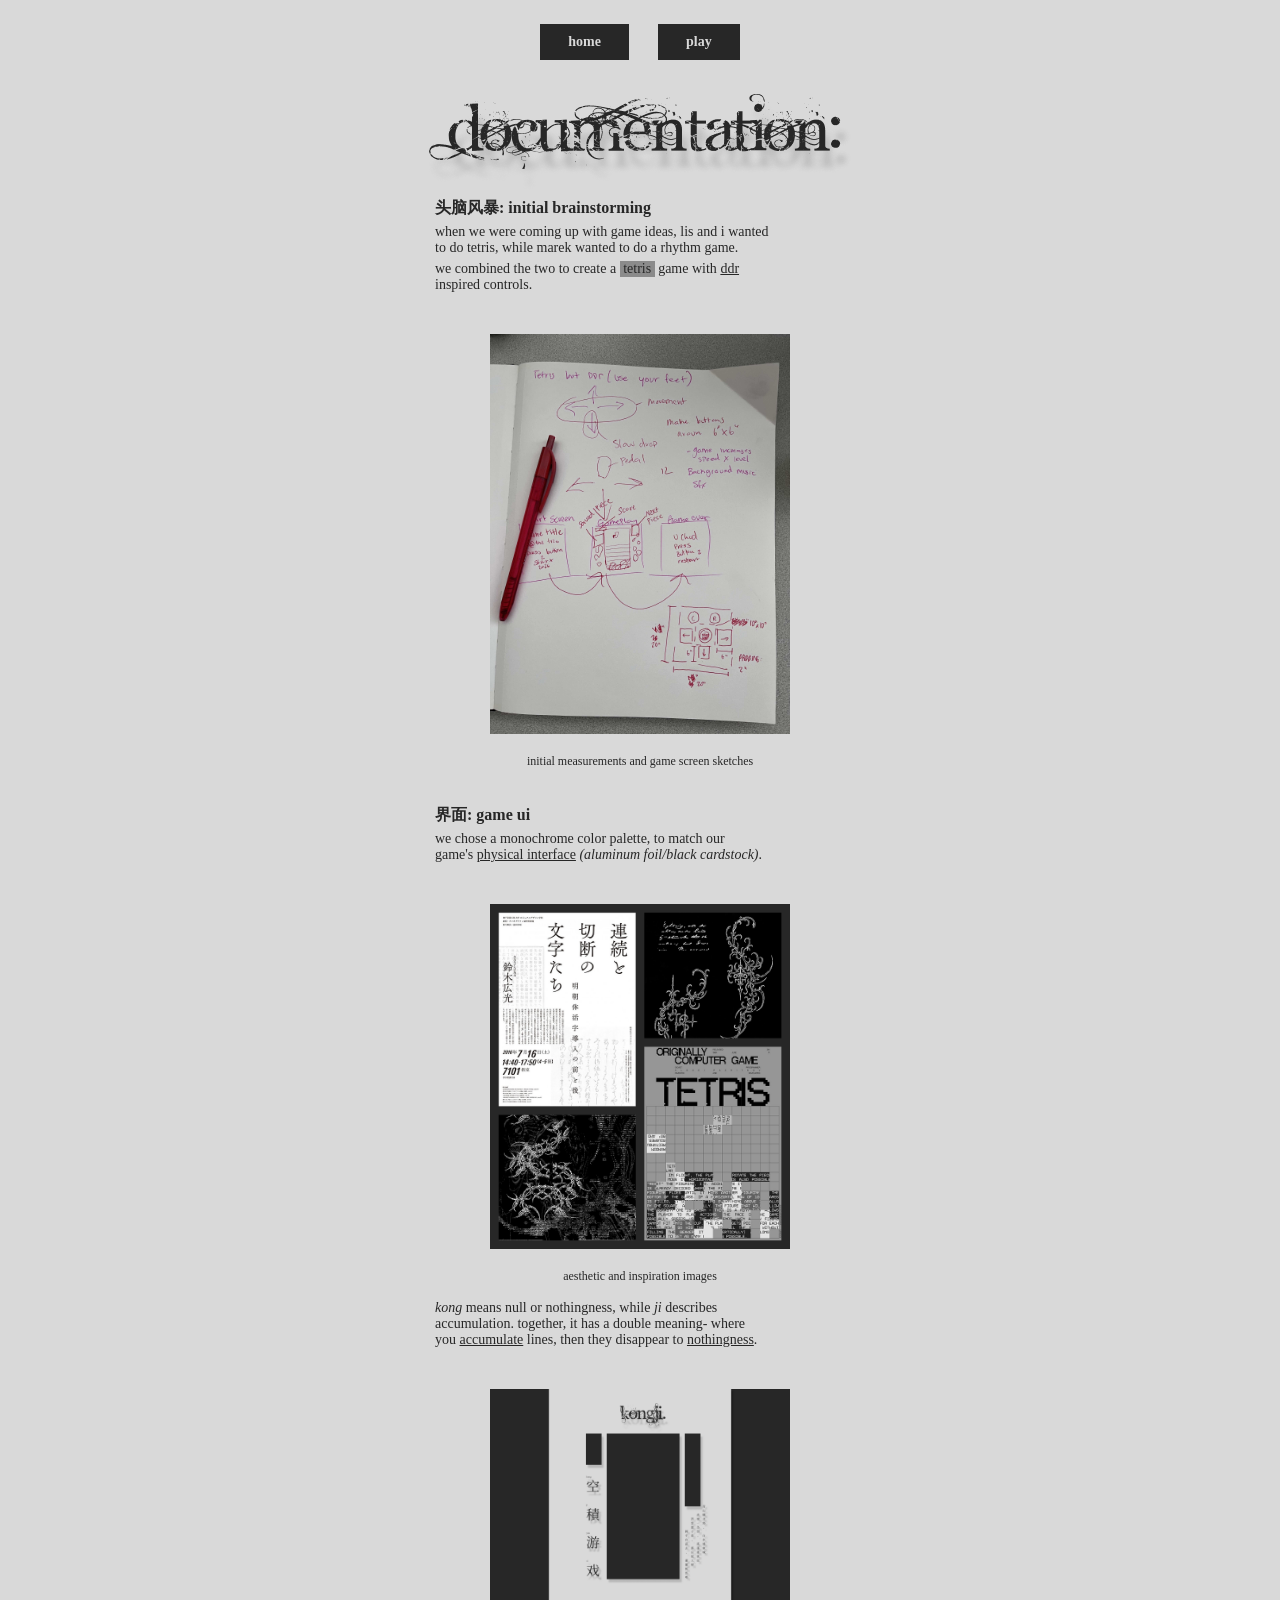
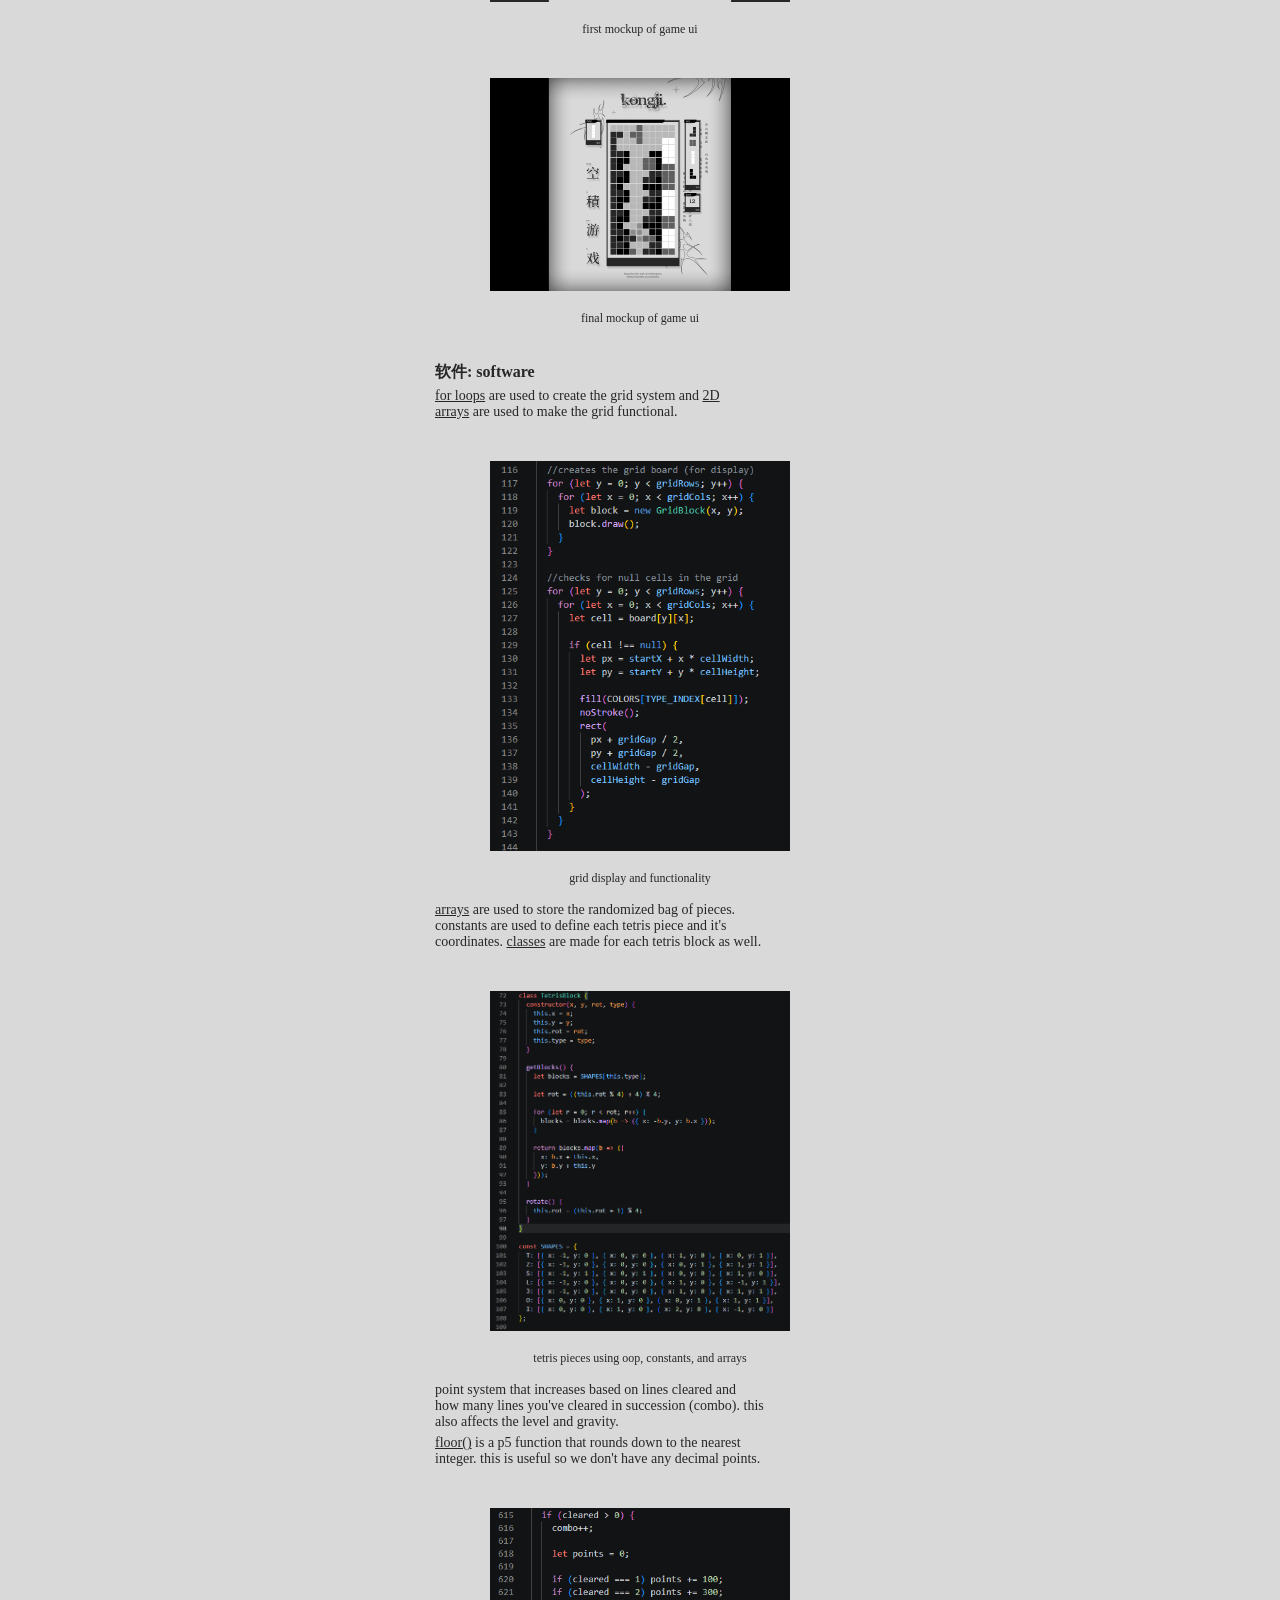
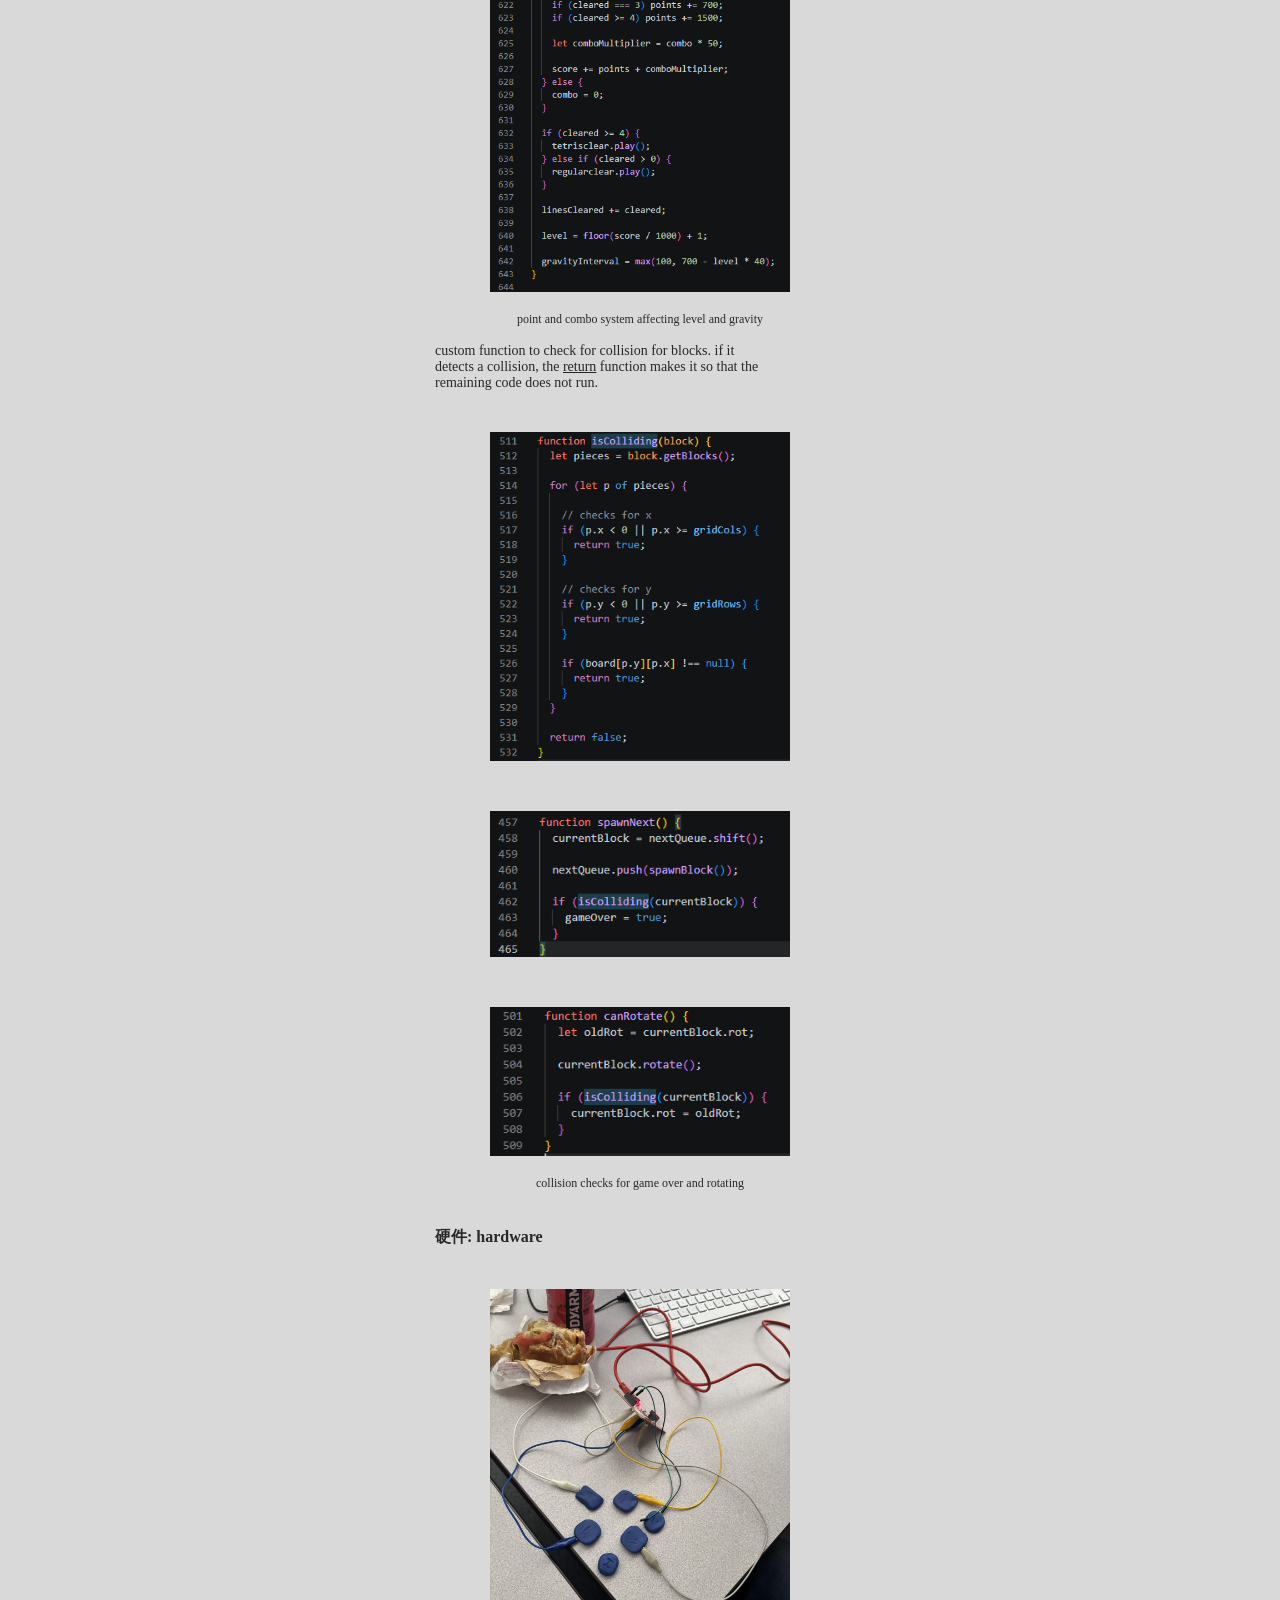
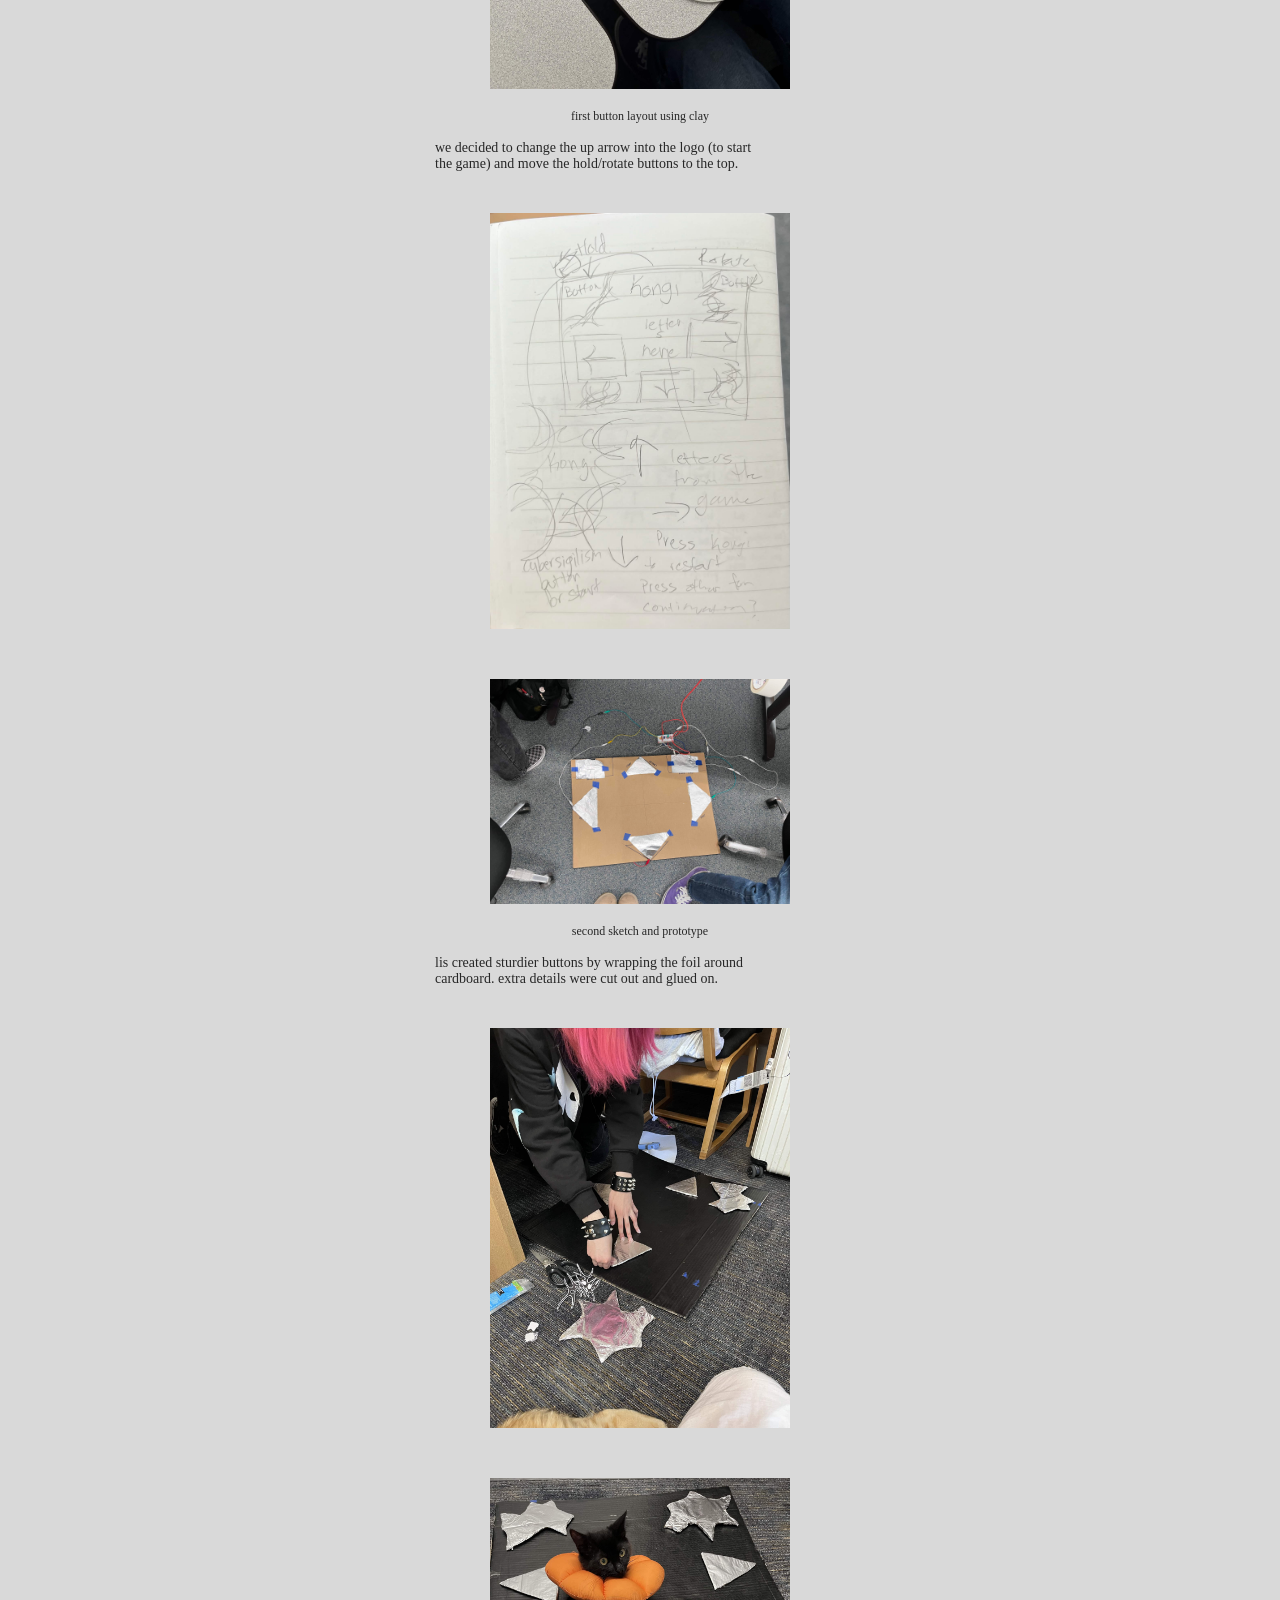
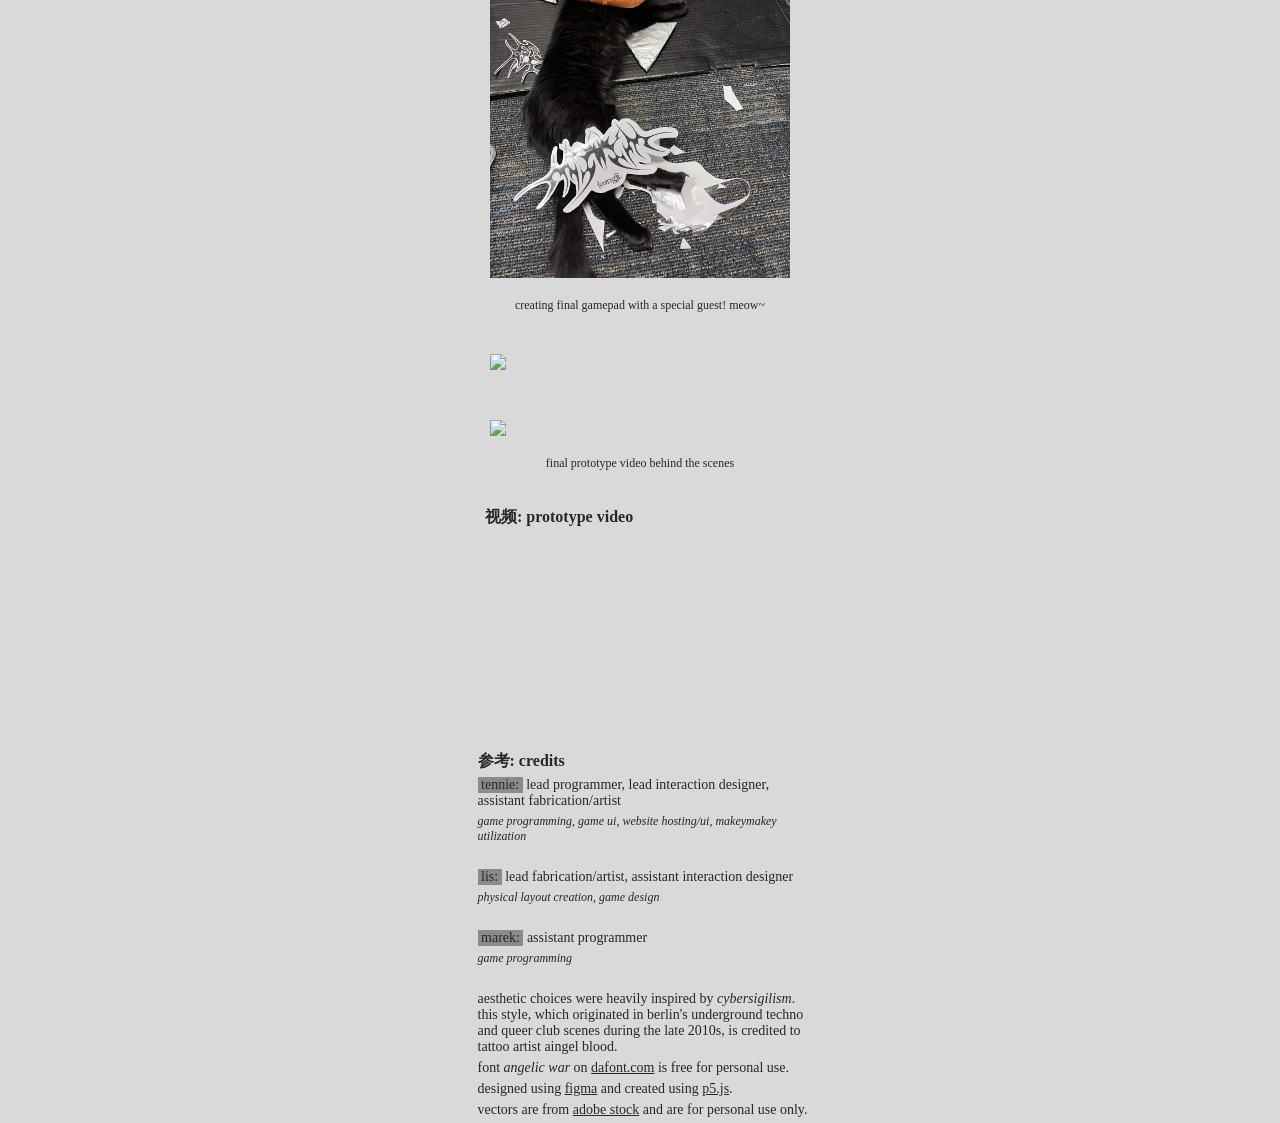
==== commit e91d3baf: "Update documentation.html" ====
--- a/documentation.html
+++ b/documentation.html
@@ -165,8 +165,12 @@
     <figure>
       <img class="bleh" src="documentation/hardware4.jpg">
       <img class="bleh" src="documentation/hardware5.jpg">
+      <figcaption>creating final gamepad with a special guest! meow~</figcaption>
+    </figure>
+    <figure>
       <img class="bleh" src="documentation/hardware6.jpg">
-      <figcaption>final gamepad with a special guest! meow~</figcaption>
+      <img class="bleh" src="documentation/hardware7.jpg">
+      <figcaption>final prototype video behind the scenes</figcaption>
     </figure>
   </div>
   <div>
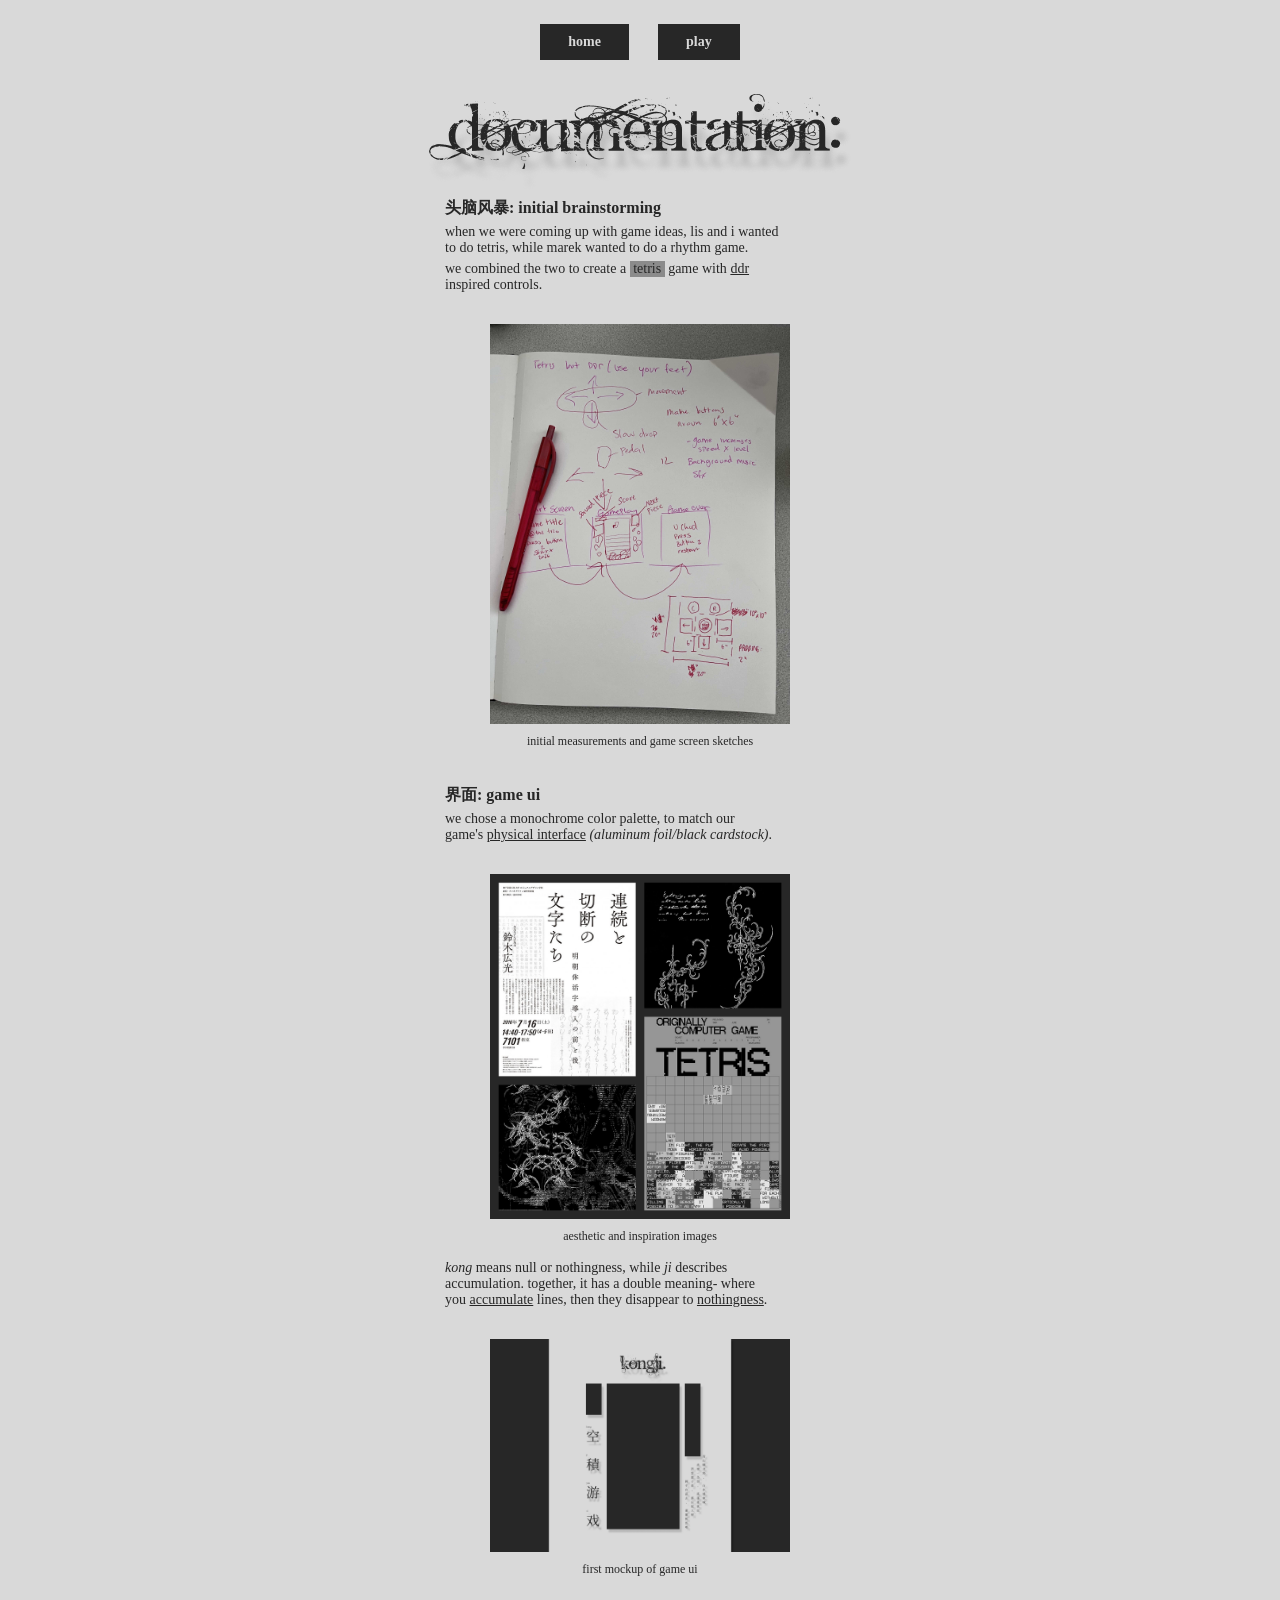
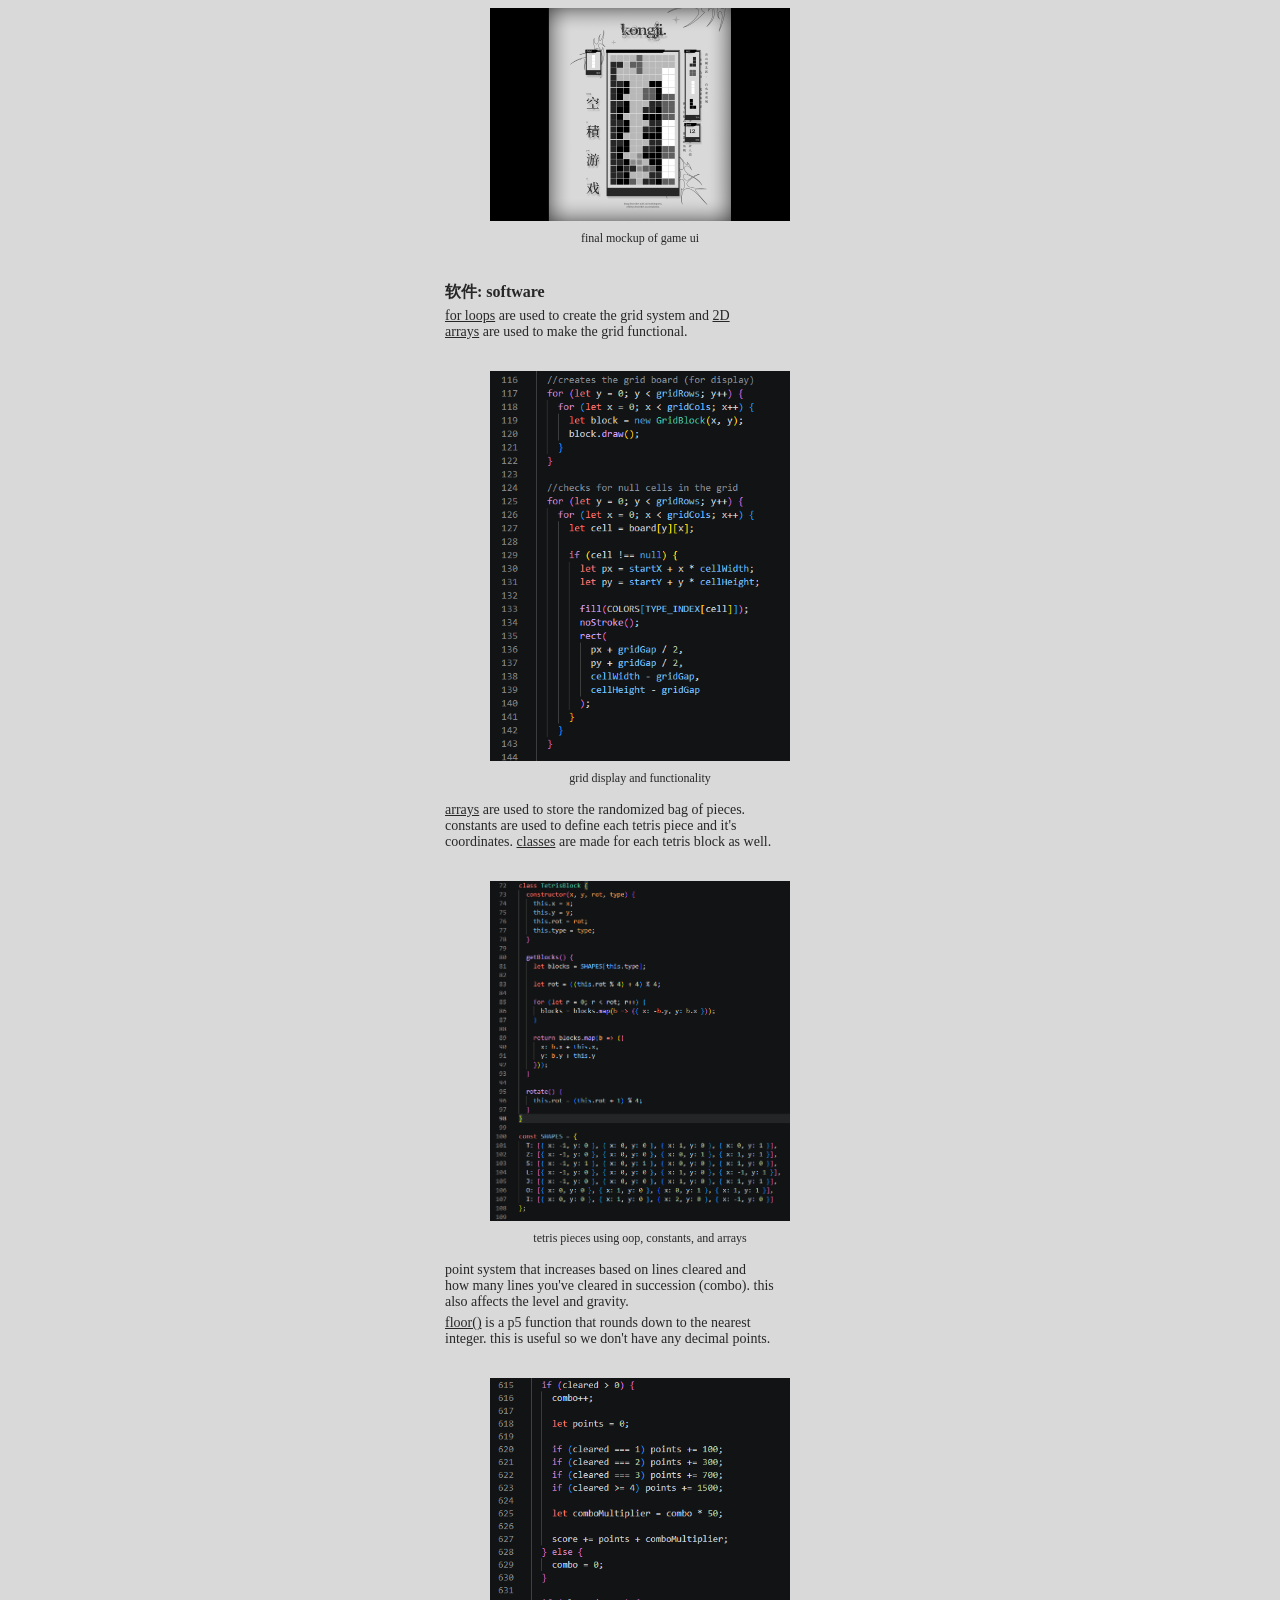
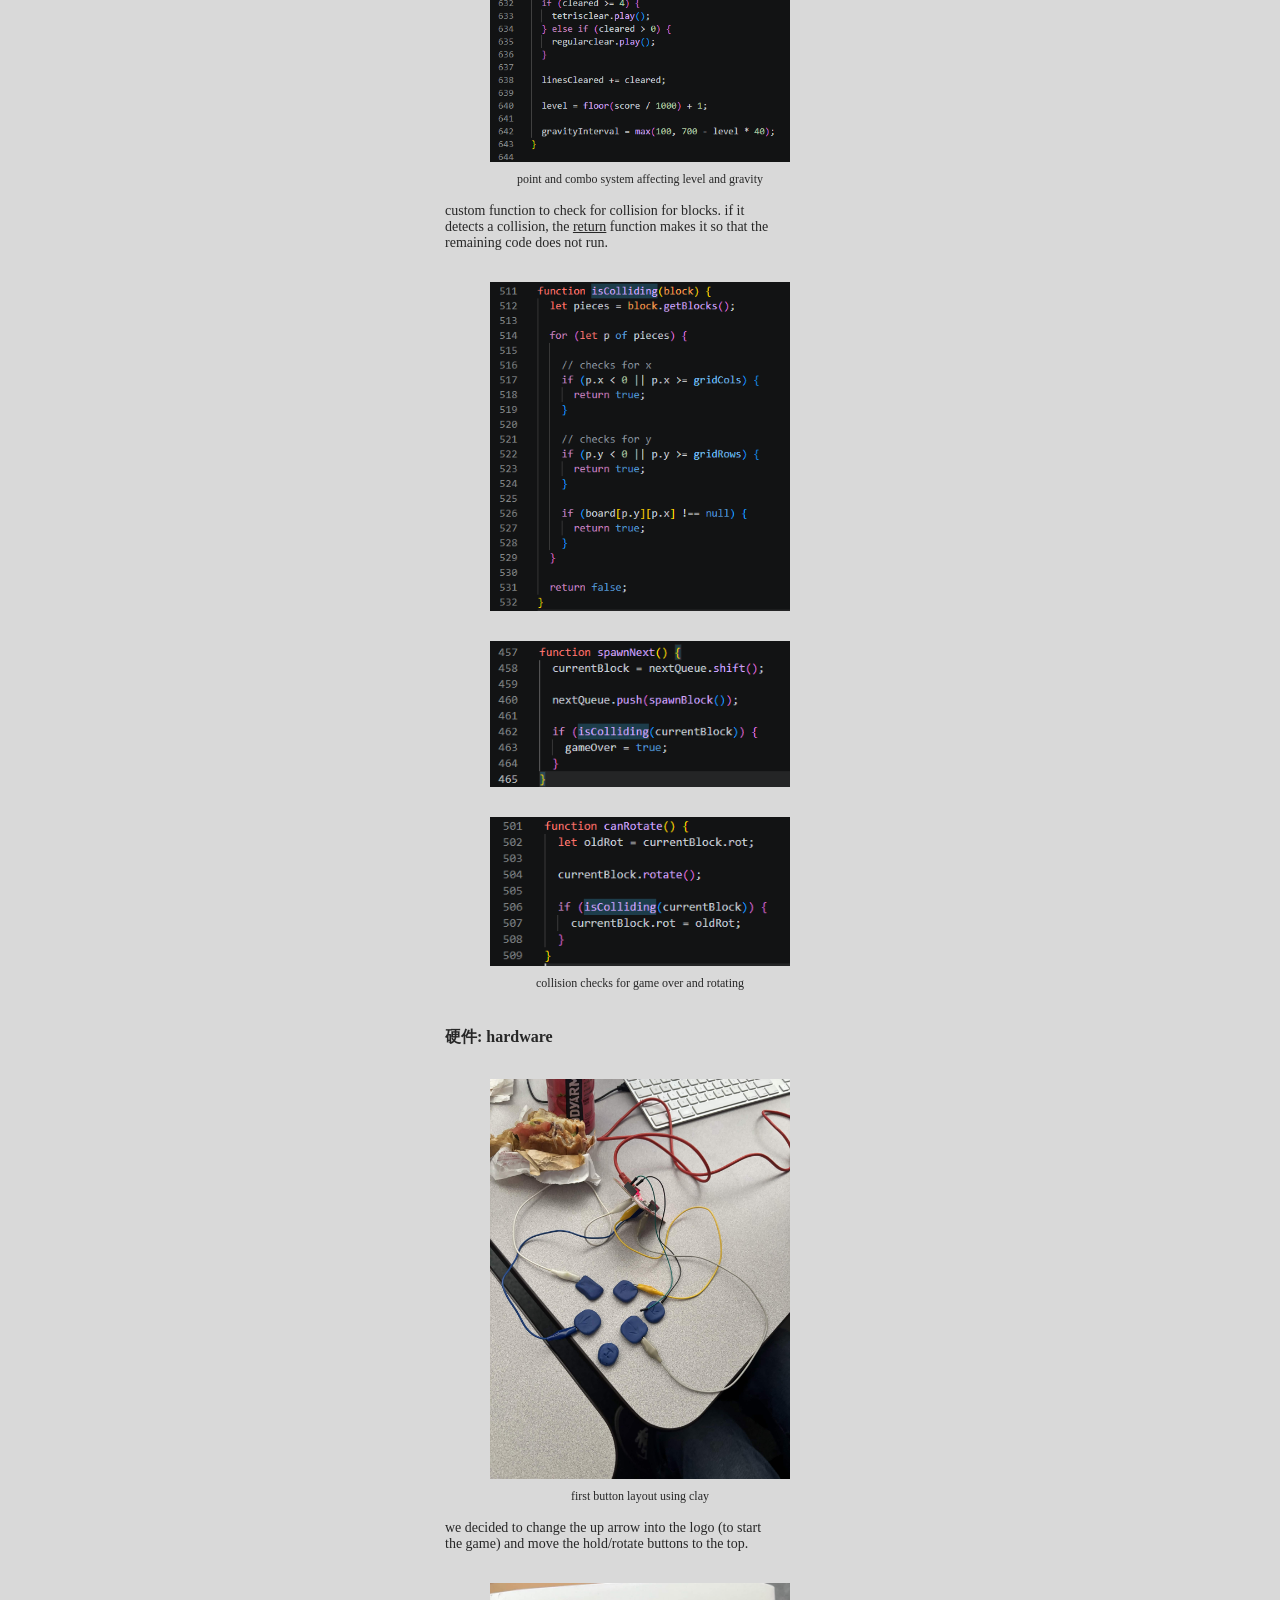
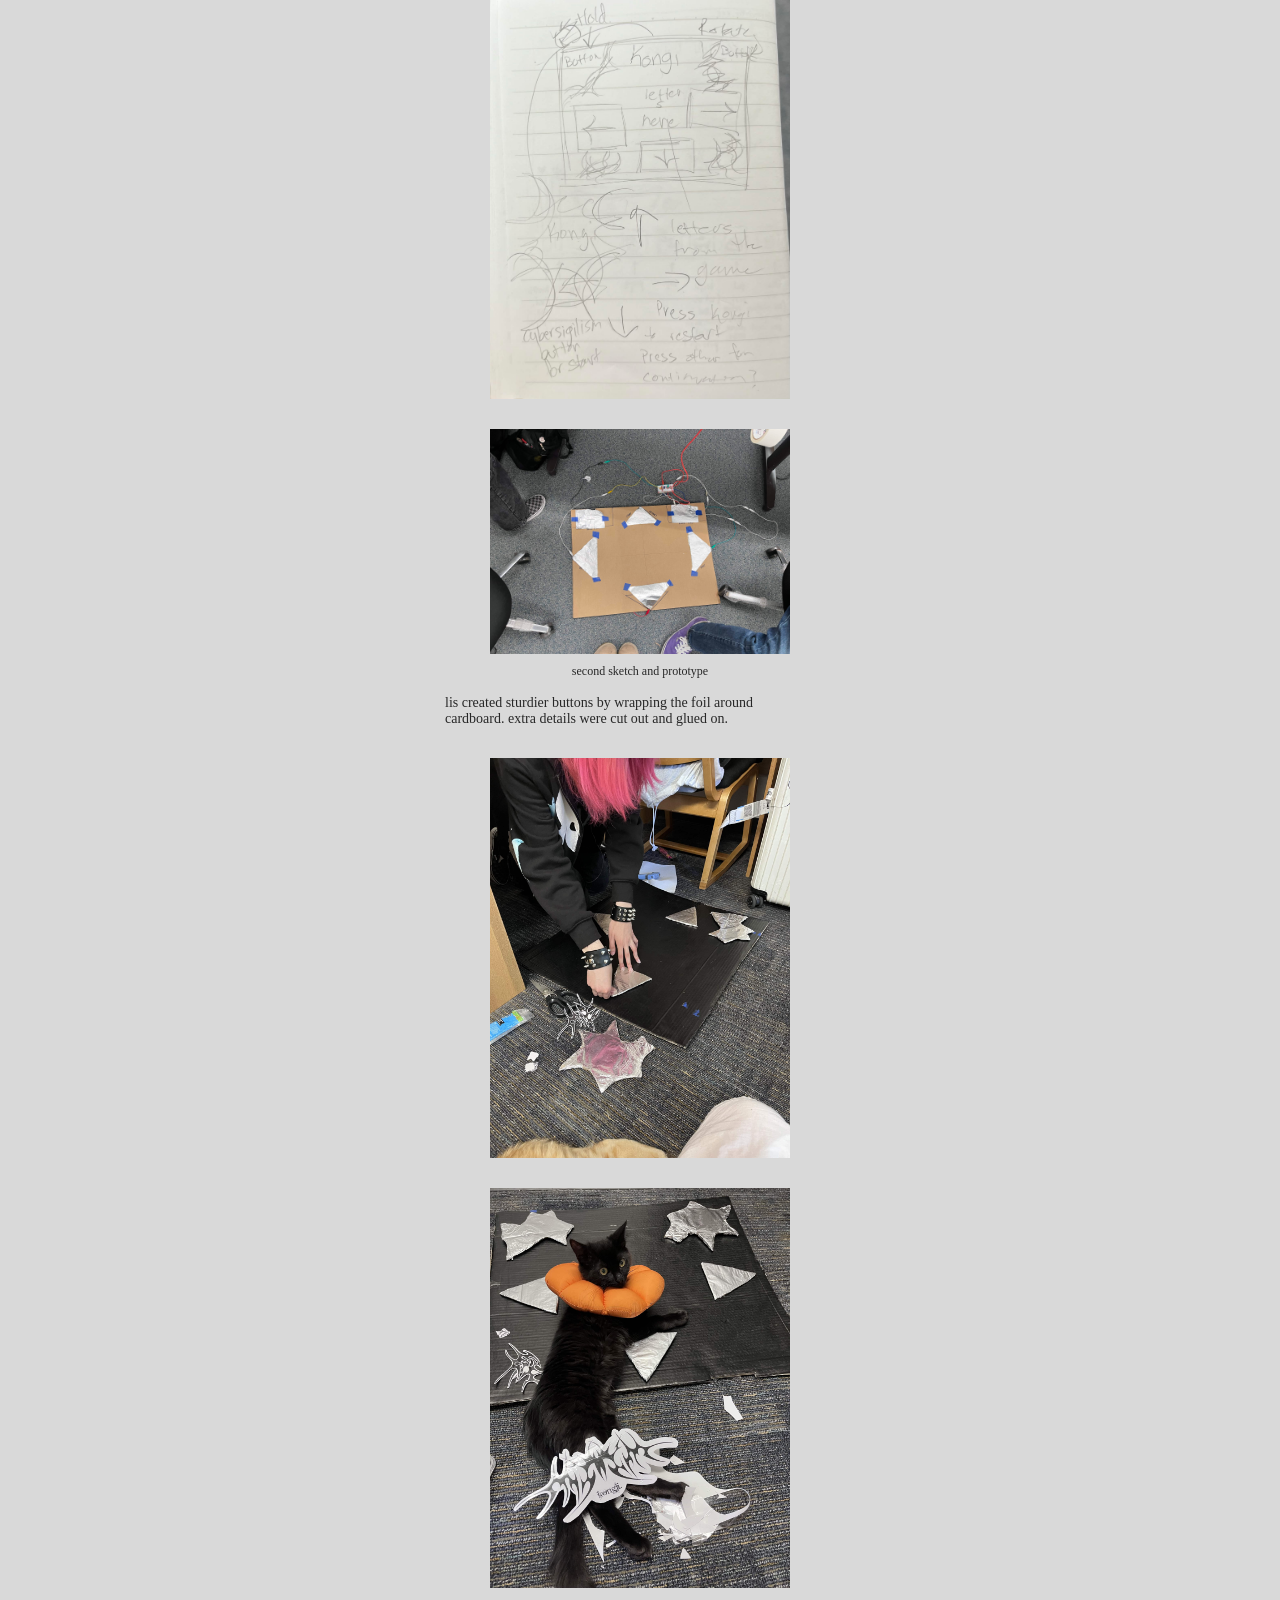
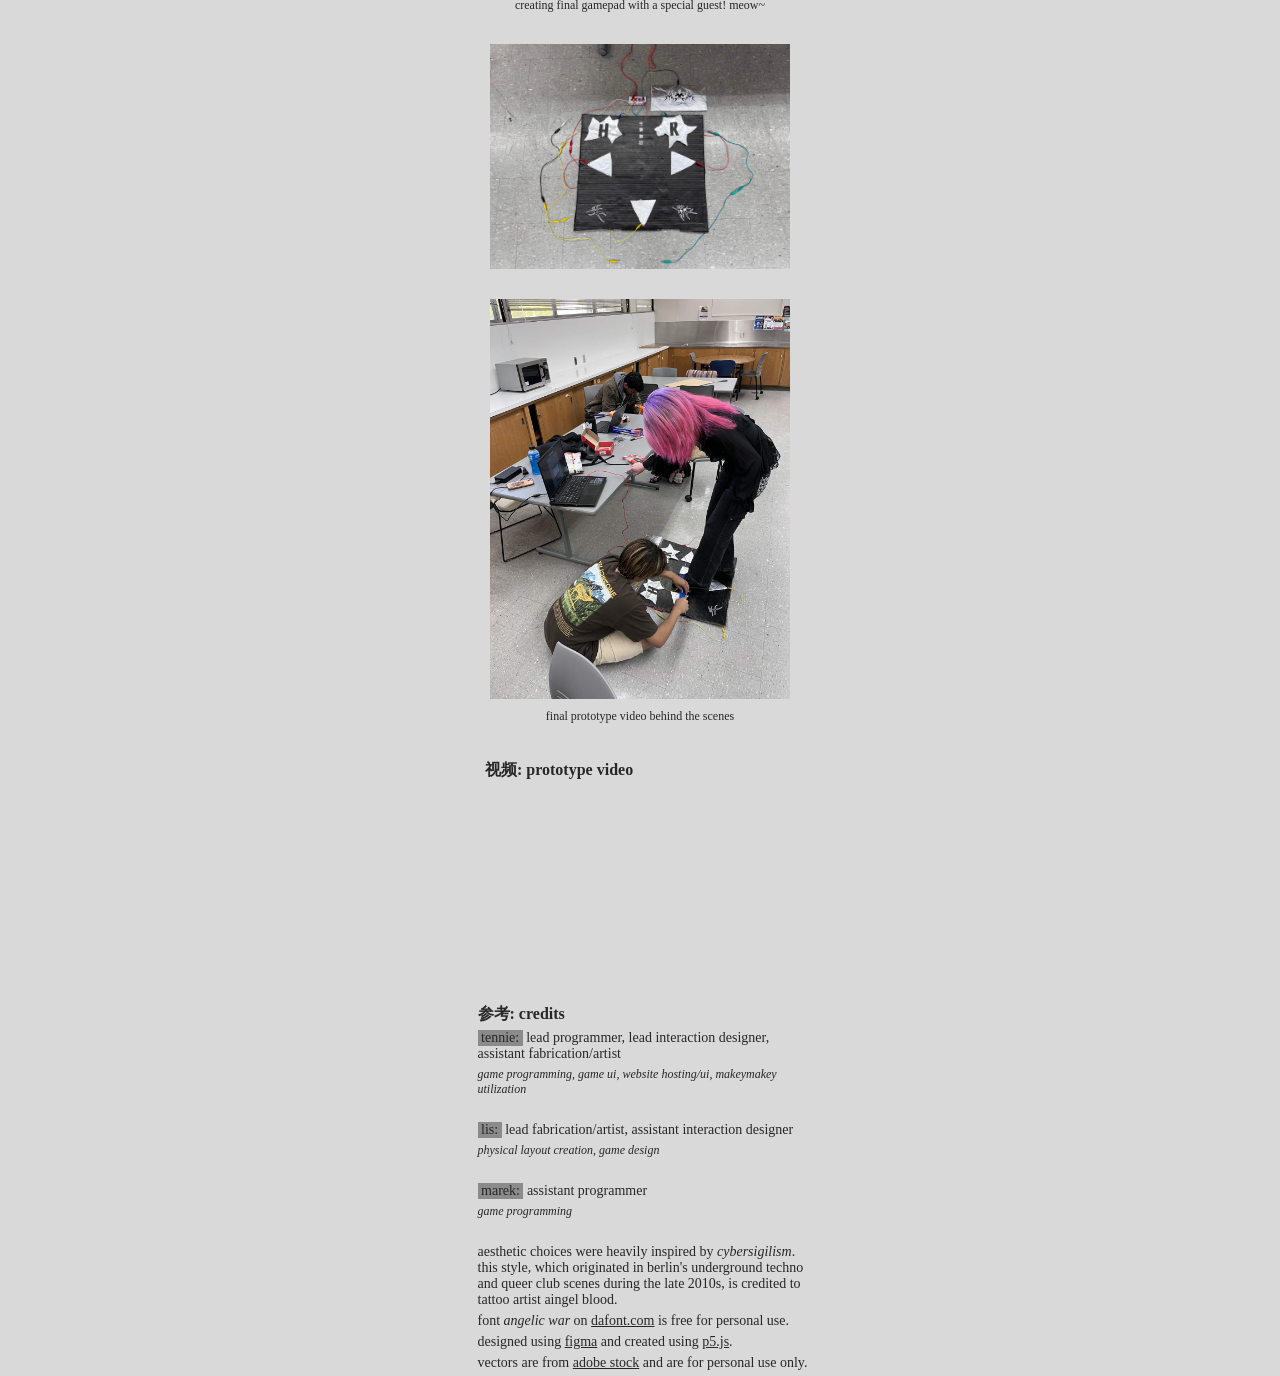
==== commit f85958a9: "Update documentation.html" ====
--- a/documentation.html
+++ b/documentation.html
@@ -168,7 +168,7 @@
       <figcaption>creating final gamepad with a special guest! meow~</figcaption>
     </figure>
     <figure>
-      <img class="bleh" src="documentation/hardware6.jpg">
+      <img class="bleh" src="documentation/hardware8.jpg">
       <img class="bleh" src="documentation/hardware7.jpg">
       <figcaption>final prototype video behind the scenes</figcaption>
     </figure>
--- a/style.css
+++ b/style.css
@@ -91,5 +91,5 @@
 
 .bleh {
   max-width: 300px;
-  padding: 25px;
+  padding: 15px;
 }
